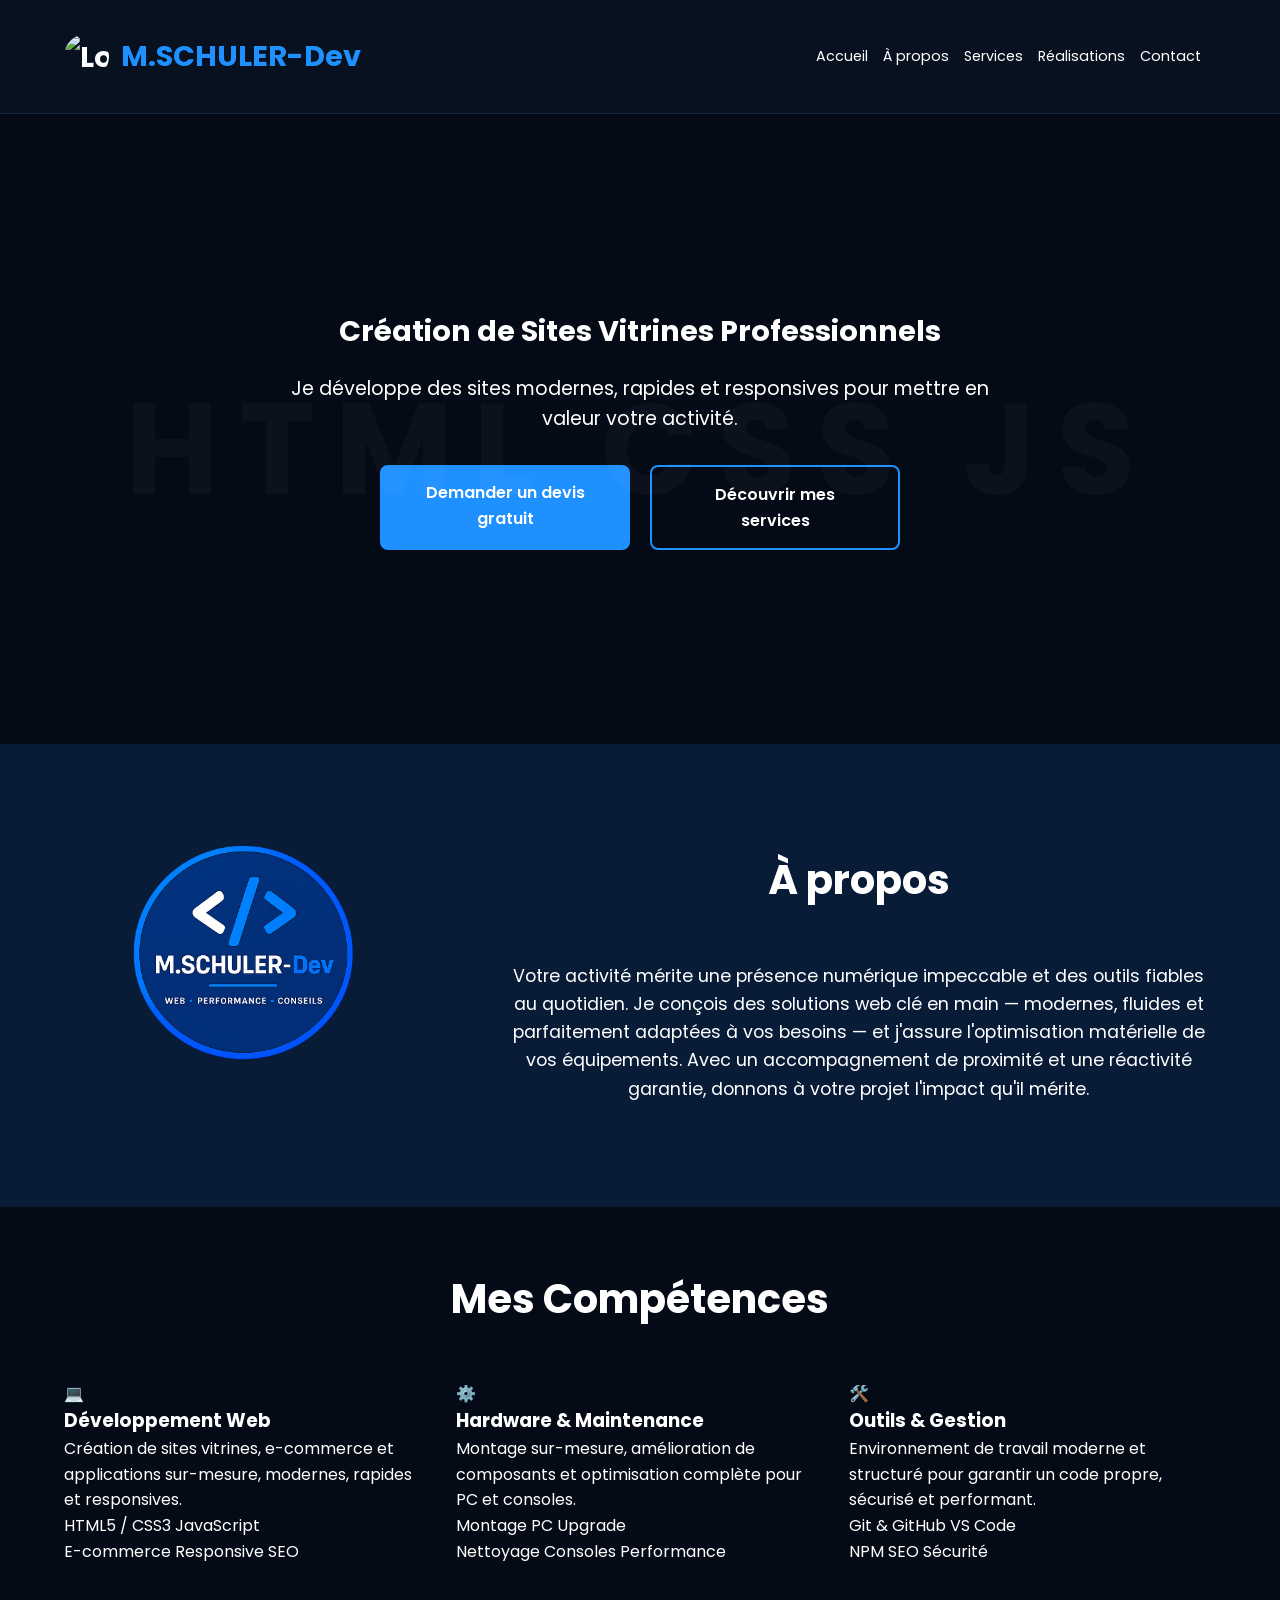
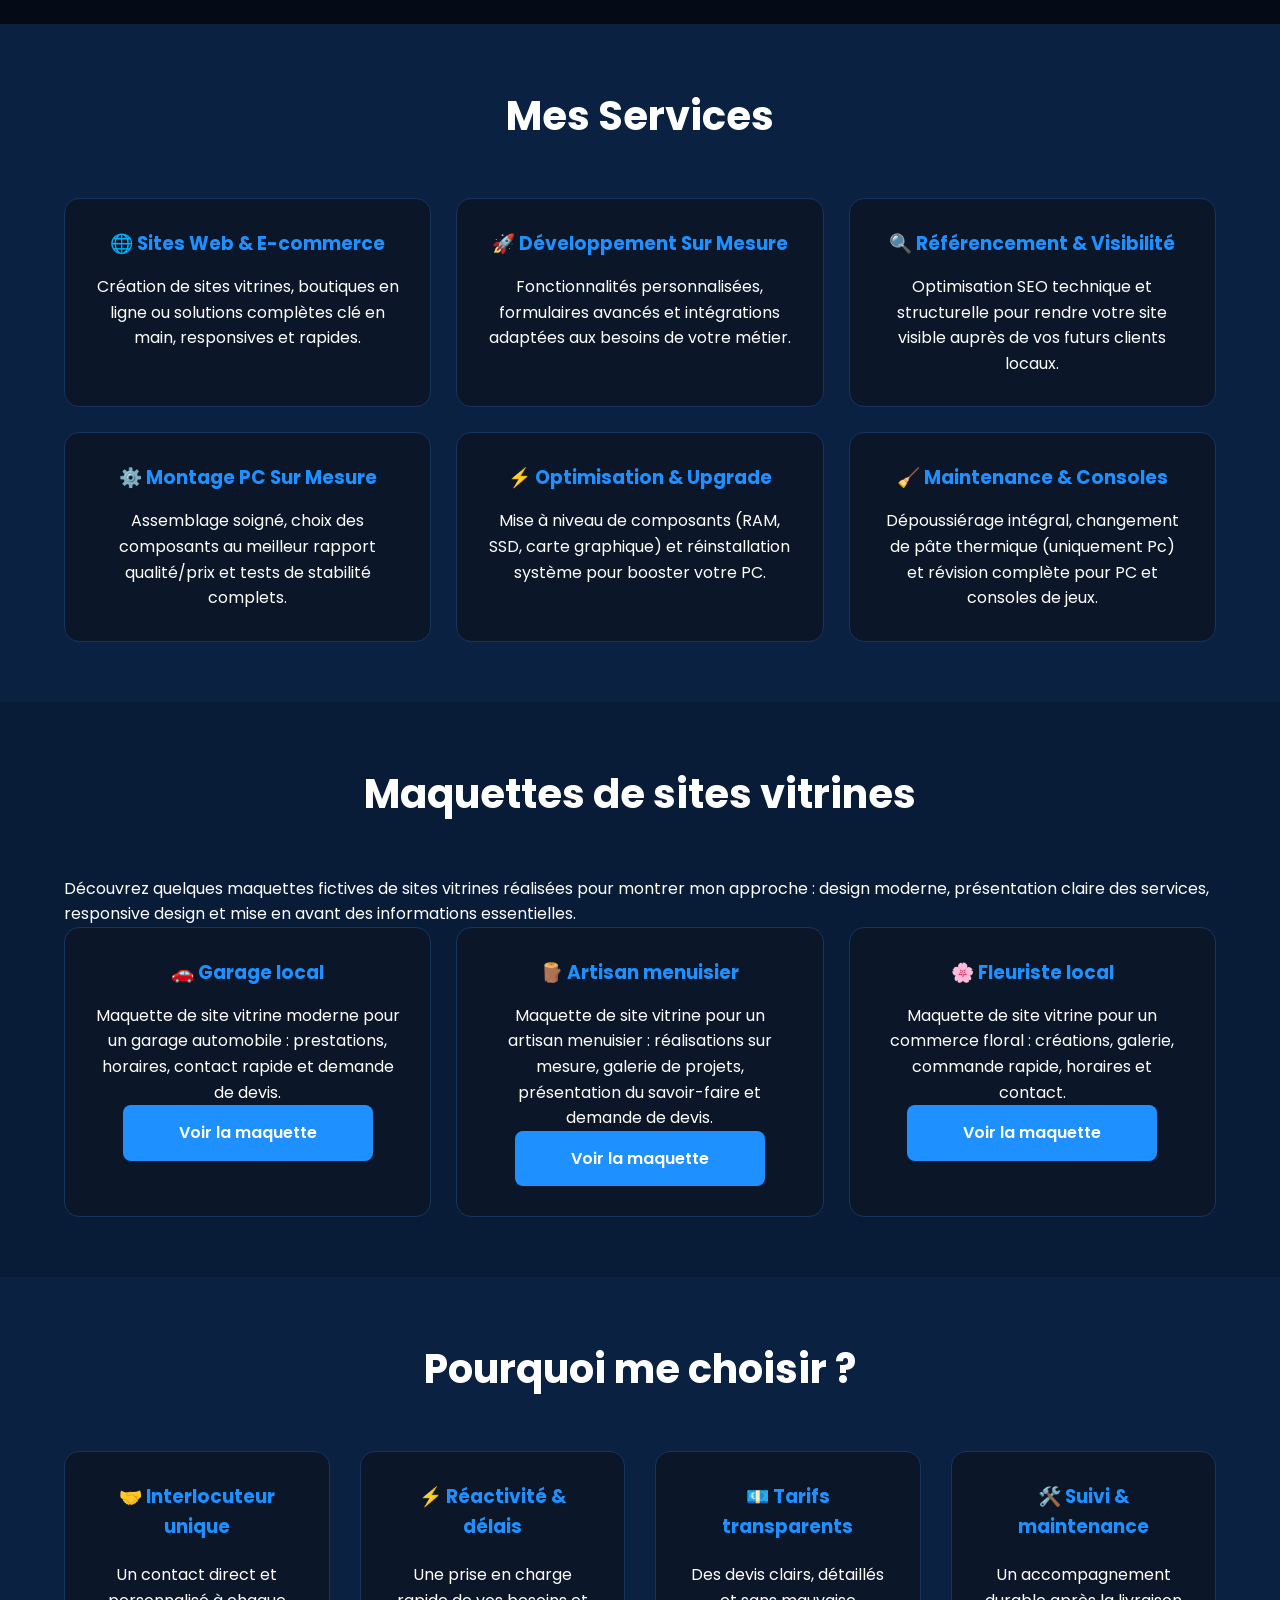
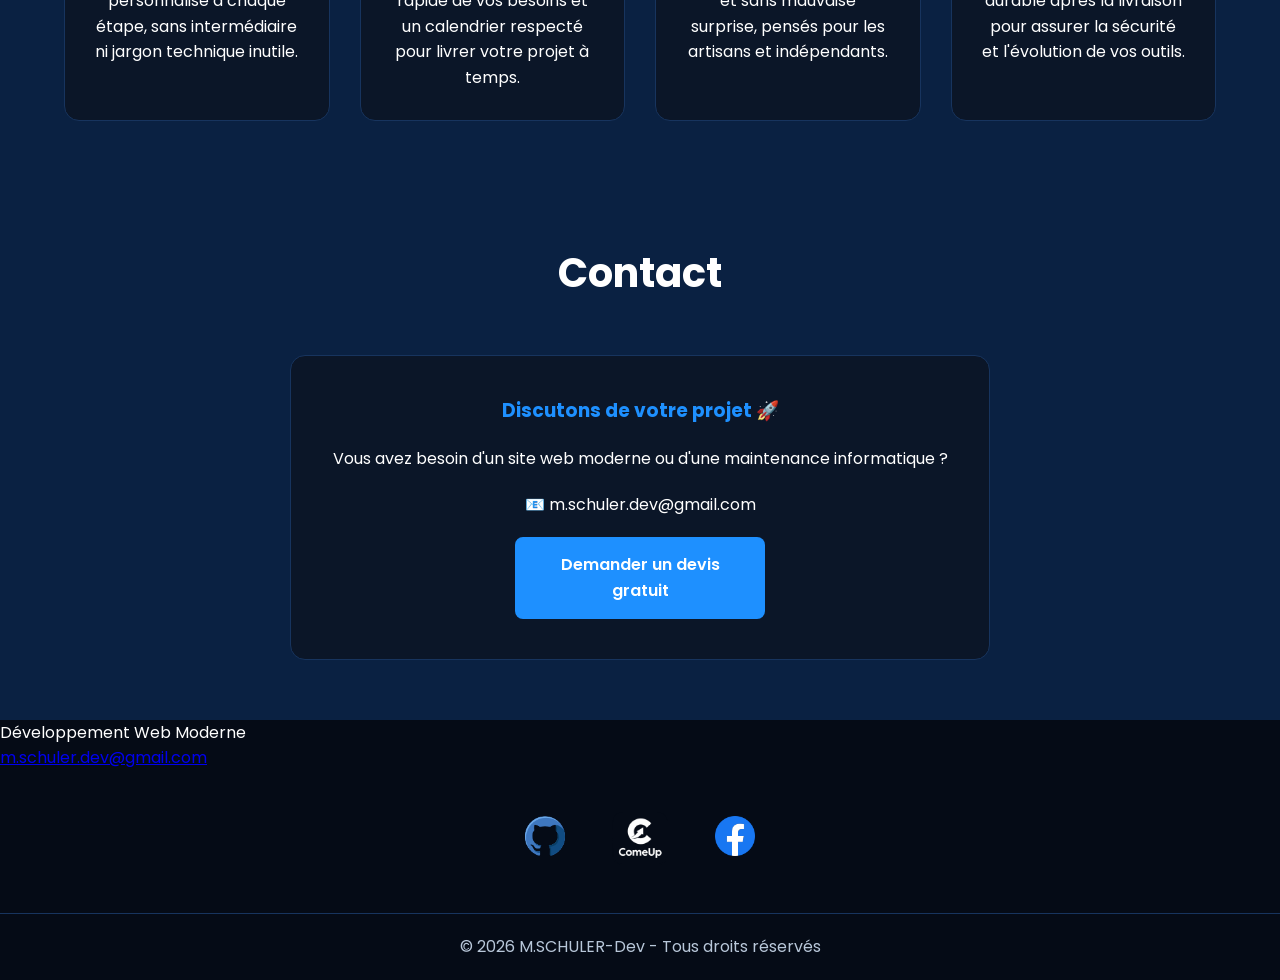
==== index.html @ 853a9ce3 "Update index.html" ====
<!DOCTYPE html>
<html lang="fr">
<head>
    <meta charset="UTF-8">
    <meta name="viewport" content="width=device-width, initial-scale=1.0">
    <title>M.SCHULER-Dev | Développement Web</title>
    <!-- Google tag (gtag.js) -->
<script async src="https://www.googletagmanager.com/gtag/js?id=G-PD7ECLPW9R"></script>
<script>
  window.dataLayer = window.dataLayer || [];
  function gtag(){dataLayer.push(arguments);}
  gtag('js', new Date());

  gtag('config', 'G-PD7ECLPW9R');
</script>
<link rel="icon" type="image/png" href="code.png">
    <link rel="stylesheet" href="style.css">

    <link rel="preconnect" href="https://fonts.googleapis.com">
    <link rel="preconnect" href="https://fonts.gstatic.com" crossorigin>
    <link href="https://fonts.googleapis.com/css2?family=Poppins:wght@300;400;500;600;700&display=swap" rel="stylesheet">
</head>
<body>
    <header>
    <div class="container">

        <div class="logo">
    <img src="code.png" alt="Logo M.SCHULER-Dev">
    <span>M.SCHULER-<span class="blue">Dev</span></span>
</div>
        <div class="menu-toggle" id="menu-toggle">
            ☰
        </div>
        <nav id="navbar">
            <ul>
                <li><a href="#accueil">Accueil</a></li>
                <li><a href="#apropos">À propos</a></li>
                <li><a href="#services">Services</a></li>
                <li><a href="#realisations">Réalisations</a></li>
                <li><a href="#contact">Contact</a></li>
            </ul>
        </nav>
    </div>
</header>
    <section id="accueil" class="hero">
        <div class="container">
            <h1>Création de Sites Vitrines Professionnels</h1>
            <p>Je développe des sites modernes, rapides et responsives pour mettre en valeur votre activité.</p>
            <div class="hero-buttons">
    <a href="#contact" class="btn">
        Demander un devis gratuit
    </a>
    <a href="#services" class="btn btn-secondary">
        Découvrir mes services
    </a>
</div>
        </div>
    </section>
    <section id="apropos" class="about">
    <div class="container about-container">
        <div class="about-logo">
            <img src="M.SCHULER-DEV.png" alt="Logo M.SCHULER-Dev">
        </div>
        <div class="about-text">
            <h2>À propos</h2>
            <p>
  Votre activité mérite une présence numérique impeccable et des outils fiables au quotidien. 
  Je conçois des solutions web clé en main — modernes, fluides et parfaitement adaptées à vos besoins — et j'assure l'optimisation matérielle de vos équipements. Avec un accompagnement de proximité et une réactivité garantie, donnons à votre projet l'impact qu'il mérite.
</p>
        </div>
    </div>
</section>
<section id="competences" class="competences">
      <div class="container">
        <h2>Mes Compétences</h2>
        <div class="skills-grid">
          
          <!-- Carte 1 : Web -->
          <div class="skill-card">
            <div class="skill-header">
              <span class="skill-icon">💻</span>
              <h3>Développement Web</h3>
            </div>
            <p>Création de sites vitrines, e-commerce et applications sur-mesure, modernes, rapides et responsives.</p>
            <div class="skill-tags">
              <div class="tag-row">
                <span class="tag">HTML5 / CSS3</span>
                <span class="tag">JavaScript</span>
              </div>
              <div class="tag-row">
                <span class="tag">E-commerce</span>
                <span class="tag">Responsive</span>
                <span class="tag">SEO</span>
              </div>
            </div>
          </div>

          <!-- Carte 2 : Hardware -->
          <div class="skill-card">
            <div class="skill-header">
              <span class="skill-icon">⚙️</span>
              <h3>Hardware & Maintenance</h3>
            </div>
            <p>Montage sur-mesure, amélioration de composants et optimisation complète pour PC et consoles.</p>
            <div class="skill-tags">
              <div class="tag-row">
                <span class="tag">Montage PC</span>
                <span class="tag">Upgrade</span>
              </div>
              <div class="tag-row">
                <span class="tag">Nettoyage</span>
                <span class="tag">Consoles</span>
                <span class="tag">Performance</span>
              </div>
            </div>
          </div>

          <!-- Carte 3 : Outils -->
          <div class="skill-card">
            <div class="skill-header">
              <span class="skill-icon">🛠️</span>
              <h3>Outils & Gestion</h3>
            </div>
            <p>Environnement de travail moderne et structuré pour garantir un code propre, sécurisé et performant.</p>
            <div class="skill-tags">
              <div class="tag-row">
                <span class="tag">Git & GitHub</span>
                <span class="tag">VS Code</span>
              </div>
              <div class="tag-row">
                <span class="tag">NPM</span>
                <span class="tag">SEO</span>
                <span class="tag">Sécurité</span>
              </div>
            </div>
          </div>

        </div>
      </div>
    </section>
    </section>
    <section id="services" class="services">
  <div class="container">
    <h2>Mes Services</h2>
    <div class="services-grid">
      
      <!-- 1. Web -->
      <div class="card">
        <h3>🌐 Sites Web & E-commerce</h3>
        <p>Création de sites vitrines, boutiques en ligne ou solutions complètes clé en main, responsives et rapides.</p>
      </div>

      <!-- 2. Sur-mesure -->
      <div class="card">
        <h3>🚀 Développement Sur Mesure</h3>
        <p>Fonctionnalités personnalisées, formulaires avancés et intégrations adaptées aux besoins de votre métier.</p>
      </div>

      <!-- 3. SEO -->
      <div class="card">
        <h3>🔍 Référencement & Visibilité</h3>
        <p>Optimisation SEO technique et structurelle pour rendre votre site visible auprès de vos futurs clients locaux.</p>
      </div>

      <!-- 4. Montage PC -->
      <div class="card">
        <h3>⚙️ Montage PC Sur Mesure</h3>
        <p>Assemblage soigné, choix des composants au meilleur rapport qualité/prix et tests de stabilité complets.</p>
      </div>

      <!-- 5. Upgrade -->
      <div class="card">
        <h3>⚡ Optimisation & Upgrade</h3>
        <p>Mise à niveau de composants (RAM, SSD, carte graphique) et réinstallation système pour booster votre PC.</p>
      </div>

      <!-- 6. Entretien Consoles/PC -->
      <div class="card">
        <h3>🧹 Maintenance & Consoles</h3>
        <p>Dépoussiérage intégral, changement de pâte thermique (uniquement Pc) et révision complète pour PC et consoles de jeux.</p>
      </div>

    </div>
  </div>
</section>
   <section id="realisations" class="portfolio">
      <div class="container">
        <h2>Maquettes de sites vitrines</h2>
        <p>
          Découvrez quelques maquettes fictives de sites vitrines réalisées pour montrer mon approche : design moderne, présentation claire des services, responsive design et mise en avant des informations essentielles.
        </p>

        <div class="services-grid">
          <!-- Maquette 1 : Garage -->
          <div class="card">
            <h3>🚗 Garage local</h3>
            <p>Maquette de site vitrine moderne pour un garage automobile : prestations, horaires, contact rapide et demande de devis.</p>
            <a href="maquettes/garage-local/index.html" class="btn" target="_blank">Voir la maquette</a>
          </div>

          <!-- Maquette 2 : Menuisier -->
          <div class="card">
            <h3>🪵 Artisan menuisier</h3>
            <p>Maquette de site vitrine pour un artisan menuisier : réalisations sur mesure, galerie de projets, présentation du savoir-faire et demande de devis.</p>
            <a href="maquettes/menuisier-local/index.html" class="btn" target="_blank">Voir la maquette</a>
          </div>

          <!-- Maquette 3 : Fleuriste -->
          <div class="card">
            <h3>🌸 Fleuriste local</h3>
            <p>Maquette de site vitrine pour un commerce floral : créations, galerie, commande rapide, horaires et contact.</p>
            <a href="maquettes/fleuriste-local/index.html" class="btn" target="_blank">Voir la maquette</a>
          </div>
        </div>
      </div>
    </section>
    <section id="avantages" class="advantages">
      <div class="container">
        <h2>Pourquoi me choisir ?</h2>
        <div class="advantages-grid">
          
          <div class="card">
            <h3>🤝 Interlocuteur unique</h3>
            <p>Un contact direct et personnalisé à chaque étape, sans intermédiaire ni jargon technique inutile.</p>
          </div>

          <div class="card">
            <h3>⚡ Réactivité & délais</h3>
            <p>Une prise en charge rapide de vos besoins et un calendrier respecté pour livrer votre projet à temps.</p>
          </div>

          <div class="card">
            <h3>💶 Tarifs transparents</h3>
            <p>Des devis clairs, détaillés et sans mauvaise surprise, pensés pour les artisans et indépendants.</p>
          </div>

          <div class="card">
            <h3>🛠️ Suivi & maintenance</h3>
            <p>Un accompagnement durable après la livraison pour assurer la sécurité et l'évolution de vos outils.</p>
          </div>

        </div>
      </div>
    </section>
        <!-- SECTION CONTACT -->
    <section id="contact" class="contact">
      <div class="container">
        <h2>Contact</h2>
        <div class="contact-card">
          <h3>Discutons de votre projet 🚀</h3>
          <p>Vous avez besoin d'un site web moderne ou d'une maintenance informatique ?</p>
          <p class="contact-email">📧 m.schuler.dev@gmail.com</p>
          <a href="mailto:m.schuler.dev@gmail.com?subject=Demande%20de%20devis" class="btn">
            Demander un devis gratuit
          </a>
        </div>
      </div>
    </section>
        <p>Développement Web Moderne</p>
        <a href="mailto:m.schuler.dev@gmail.com">
            m.schuler.dev@gmail.com
        </a>
        <div class="social-links">
    <a href="https://github.com/MSCHULER-Dev" target="_blank">
        <img src="github.png" alt="GitHub">
    </a>
    <a href="https://comeup.com/fr/@m-schuler-dev" target="_blank">
    <img src="comeup.png" alt="ComeUp" class="comeup-icon">
</a>
    <a href="https://www.facebook.com/profile.php?id=61583402939374" target="_blank">
    <img src="facebook.png" alt="Facebook">
</a>
</div>
        <div class="footer-bottom">
            © 2026 M.SCHULER-Dev - Tous droits réservés
        </div>
        </div>
</footer>
    <script src="script.js"></script>
    <script data-goatcounter="https://mschuler-dev.goatcounter.com/count"
            async src="//gc.zgo.at/count.js"></script>
</body>
</html>
---- style.css ----
*{
    margin:0;
    padding:0;
    box-sizing:border-box;
}

html{
    scroll-behavior:smooth;
}

body{
    font-family:'Poppins', sans-serif;
    background:#050b16;
    color:#ffffff;
    line-height:1.6;
}

.container{
    width:90%;
    max-width:1200px;
    margin:auto;
}

header{
    position:sticky;
    top:0;
    background:#08111f;
    border-bottom:1px solid #132744;
    z-index:1000;
}

header .container{
    display:flex;
    justify-content:space-between;
    align-items:center;
    padding:20px 0;
}

.logo{
    font-size:1.8rem;
    font-weight:700;
}

.logo span{
    color:#1e90ff;
}

nav ul{
    display:flex;
    list-style:none;
    gap:30px;
}

nav a{
    color:white;
    text-decoration:none;
    transition:0.3s;
}

nav a:hover{
    color:#1e90ff;
}
.hero{
    min-height:70vh;
    display:flex;
    align-items:center;
    justify-content:center;
    text-align:center;

    background:
    linear-gradient(
        rgba(5,11,22,0.85),
        rgba(5,11,22,0.92)
    ),
    url("https://images.unsplash.com/photo-1498050108023-c5249f4df085?q=80&w=2000&auto=format&fit=crop");

    background-size:cover;
    background-position:center;
    background-repeat:no-repeat;
}

.hero h1{
    font-size:4rem;
    margin-bottom:20px;
}

.hero p{
    max-width:700px;
    margin:auto;
    font-size:1.2rem;
    margin-bottom:30px;
}

.btn{
    display:inline-block;
    padding:15px 35px;
    background:#1e90ff;
    color:white;
    text-decoration:none;
    border-radius:8px;
    font-weight:600;
    transition:0.3s;
}

.btn:hover{
    background:#0d6efd;
    transform:translateY(-3px);
}

section{
    padding:60px 0;
}

h2{
    text-align:center;
    margin-bottom:50px;
    font-size:2.5rem;
}

.about p{
    max-width:900px;
    margin:auto;
    text-align:center;
    font-size:1.1rem;
}

.services-grid{
    display:grid;
    grid-template-columns:repeat(3, 1fr);
    gap:25px;
}
@media(max-width:900px){
    .services-grid{
        grid-template-columns:repeat(2, 1fr);
    }
}

@media(max-width:600px){
    .services-grid{
        grid-template-columns:1fr;
    }
}
.card{
    background:#0b1628;
    padding:30px;
    border-radius:15px;
    border:1px solid #17345e;
    transition:0.3s;

    display:flex;
    flex-direction:column;
    align-items:center;
    text-align:center;
}

.card h3{
    margin-bottom:20px;
}

.card:hover{
    transform:translateY(-10px) scale(1.02);
    border-color:#1e90ff;
    box-shadow:
        0 0 15px rgba(30,144,255,0.25),
        0 0 30px rgba(30,144,255,0.15);
}

.card h3{
    margin-bottom:15px;
    color:#1e90ff;
}

.portfolio-grid{
    display:grid;
    grid-template-columns:repeat(auto-fit,minmax(280px,1fr));
    gap:25px;
}

.project{
    background:#0b1628;
    padding:30px;
    border-radius:15px;
    border:1px solid #17345e;
}

.contact{
    text-align:center;
}

.contact p{
    margin-bottom:25px;
}

footer{
    background:#08111f;
    text-align:center;
    padding:25px;
    border-top:1px solid #132744;
}

@media(max-width:768px){

    header .container{
        flex-direction:column;
        gap:15px;
    }

    nav ul{
        flex-wrap:wrap;
        justify-content:center;
        gap:15px;
    }

    .hero h1{
        font-size:2.5rem;
    }

    h2{
        font-size:2rem;
    }
}
body{
    font-family:'Poppins', sans-serif;
    background:#050b16;
    color:#ffffff;
    line-height:1.6;
}
.about{
    background:#081c38;
}

.services{
    background:#0a2142;
}

.portfolio{
    background:#081c38;
}

.contact{
    background:#0a2142;
}
.hero::before{
    content:"HTML  CSS  JS";
    position:absolute;
    inset:0;
    display:flex;
    align-items:center;
    justify-content:center;
    font-size:8rem;
    font-weight:700;
    letter-spacing:20px;
    color:rgba(255,255,255,0.03);
    pointer-events:none;
}
.portfolio-status{
    display:grid;
    grid-template-columns:repeat(3,1fr);
    gap:25px;
    margin-top:40px;
}

.status-card{
    background:#0b1628;
    padding:30px;
    border-radius:15px;
    border:1px solid #17345e;
    transition:0.3s;
}

.status-card:hover{
    transform:translateY(-8px);
    border-color:#1e90ff;
    box-shadow:0 0 25px rgba(30,144,255,0.35);
}

.status-card h3{
    color:#1e90ff;
    margin-bottom:15px;
}
.contact-card{
    max-width:700px;
    margin:auto;
    padding:40px;
    background:#0b1628;
    border:1px solid #17345e;
    border-radius:15px;
}

.contact-card h3{
    margin-bottom:20px;
    color:#1e90ff;
}

.contact-card p{
    margin-bottom:20px;
}
.contact-card{
    max-width:700px;
    margin:auto;
    padding:40px;
    background:#0b1628;
    border:1px solid #17345e;
    border-radius:15px;
    transition:all 0.3s ease;
}

.contact-card:hover{
    transform:translateY(-8px);
    border-color:#1e90ff;
    box-shadow:0 0 25px rgba(30,144,255,0.35);
}
.advantages{
    background:#0a2142;
}

.advantages-grid{
    display:grid;
    grid-template-columns:repeat(4,1fr);
    gap:25px;
}

@media(max-width:900px){
    .advantages-grid{
        grid-template-columns:repeat(2,1fr);
    }
}

@media(max-width:600px){
    .advantages-grid{
        grid-template-columns:1fr;
    }
}
.html{
    width:95%;
}

.css{
    width:90%;
}

.js{
    width:60%;
}
.skills-grid{
    display:grid;
    grid-template-columns:repeat(3,1fr);
    gap:25px;
}
.about-container{
    display:flex;
    align-items:center;
    gap:50px;
}

.about-logo{
    flex:1;
    text-align:center;
}

.about-logo img{
    width:250px;
    max-width:100%;
}

.about-text{
    flex:2;
}
.advantages-grid{
    display:grid;
    grid-template-columns:repeat(4, 1fr);
    gap:30px;
}

.advantages-grid .card{
    display:flex;
    flex-direction:column;
    justify-content:flex-start;
    align-items:center;
    text-align:center;
    min-height:260px;
}

.advantages-grid .card h3{
    margin-bottom:20px;
}
.skill-bar{
    width:100%;
    height:12px;
    background:#0b1628;
    border-radius:50px;
    margin-top:20px;
    overflow:hidden;
}

.skill-fill{
    height:100%;
    background:#1e90ff;
    border-radius:50px;
    text-align:right;
    padding-right:10px;
    font-size:12px;
    line-height:12px;
    color:white;
}

.html{width:95%;}
.css{width:90%;}
.js{width:60%;}
.responsive{width:90%;}
.git{width:70%;}
.github{width:75%;}
.hero-buttons{
    display:flex;
    justify-content:center;
    gap:20px;
    margin-top:30px;
    flex-wrap:wrap;
}

.btn-secondary{
    background:transparent;
    border:2px solid #1e90ff;
}

.btn-secondary:hover{
    background:#1e90ff;
}
.footer-content{
    display:grid;
    grid-template-columns:repeat(auto-fit,minmax(250px,1fr));
    gap:40px;
    padding:50px 0;
}

.footer-brand h3{
    color:#1e90ff;
    margin-bottom:10px;
}

.footer-links{
    display:flex;
    flex-direction:column;
    gap:10px;
}

.footer-links a{
    color:white;
    text-decoration:none;
    transition:0.3s;
}

.footer-links a:hover{
    color:#1e90ff;
}

.footer-contact p{
    margin-top:10px;
}

.footer-bottom{
    border-top:1px solid #17345e;
    padding:20px;
    text-align:center;
    color:#b8c7d9;
}
footer{
    background:#08111f;
    text-align:center;
    padding:50px 20px;
}

footer h3{
    color:#1e90ff;
    margin-bottom:10px;
}

footer p{
    margin-bottom:15px;
}

footer a{
    color:white;
    text-decoration:none;
}

footer a:hover{
    color:#1e90ff;
}

.footer-bottom{
    margin-top:25px;
    padding-top:20px;
    border-top:1px solid #17345e;
    color:#b8c7d9;
}
@media (max-width: 768px) {

    .hero h1{
        font-size:2.2rem;
    }

    .hero p{
        font-size:1rem;
    }

    .about-container{
        flex-direction:column;
        text-align:center;
    }

    .services-grid,
    .skills-grid,
    .advantages-grid{
        grid-template-columns:1fr;
    }

    .footer-container{
        flex-direction:column;
        text-align:center;
        gap:30px;
    }

    nav ul{
        flex-wrap:wrap;
        justify-content:center;
        gap:10px;
    }

    .btn-container{
        flex-direction:column;
        align-items:center;
    }
}
nav ul{
    gap:8px;
}
.hero h1{
    font-size: 1.8rem;
}
.btn{
    width:100%;
    max-width:250px;
}
nav ul{
    gap:15px;
    font-size:0.9rem;
}
header .container{
    flex-direction:column;
}
.about-logo img{
    width:120px;
    margin-bottom:15px;
}
@media(max-width:768px){

    .portfolio-status{
        grid-template-columns:1fr;
    }

}
.menu-toggle{
    display:none;
    font-size:2rem;
    color:white;
    cursor:pointer;
}

@media(max-width:768px){

    .menu-toggle{
        display:block;
    }

    nav{
        display:none;
        width:100%;
    }

    nav.active{
        display:block;
    }

    nav ul{
        flex-direction:column;
        align-items:center;
        padding-top:20px;
    }

}
.menu-toggle{
    display:none;
    font-size:2rem;
    color:white;
    cursor:pointer;
}

@media(max-width:768px){

    .menu-toggle{
        display:block;
    }

    nav{
        display:none;
        width:100%;
    }

    nav.active{
        display:block;
    }

    nav ul{
        flex-direction:column;
        align-items:center;
        padding-top:20px;
    }
}
header .container{
    flex-direction:row;
    justify-content:space-between;
    align-items:center;
}
@media(max-width:768px){

    nav.active{
        display:block;
        margin-top:15px;
    }

    nav ul{
        background:#08111f;
        border:1px solid #17345e;
        border-radius:10px;
        padding:15px;
    }

}
.hidden{
    opacity:0;
    transform:translateY(50px);
    transition:all 0.8s ease;
}

.show{
    opacity:1;
    transform:translateY(0);
}
.about-container{
    display:flex;
    align-items:center;
    justify-content:center;
    gap:80px;
}
.about-logo img{
    width:320px;
    max-width:100%;
    transition:0.3s;
}
.logo{
    white-space:nowrap;
}
nav ul{
    padding:15px;
}

nav ul li{
    margin:10px 0;
}
.portfolio-status{
    display:grid;
    grid-template-columns:repeat(auto-fit,minmax(250px,1fr));
    gap:25px;
    margin-top:40px;
}
nav ul{
    transition:all 0.3s ease;
}
.menu-toggle{
    transition:0.3s;
}

.menu-toggle:hover{
    color:#1e90ff;
    transform:scale(1.1);
}
.status-card:hover{
    transform:translateY(-8px) scale(1.03);
}
.logo{
    display:flex;
    align-items:center;
    gap:12px;
    font-size:1.8rem;
    font-weight:700;
}

.logo img{
    width:45px;
    height:45px;
    border-radius:50%;
}

.logo .blue{
    color:#1e90ff;
}
@media (max-width:768px){

    .logo{
        font-size:1.5rem;
    }

    .logo img{
        width:38px;
        height:38px;
    }

}
.social-links{
    display:flex;
    justify-content:center;
    gap:20px;
    margin-top:20px;
}

.social-links img{
    width:40px;
    height:40px;
    transition:0.3s;
}

.social-links img:hover{
    transform:scale(1.15);
}
.social-links img{
    width:40px;
    height:40px;
    transition:all 0.3s ease;
}

.social-links img:hover{
    transform:scale(1.15);
    animation:pulseGlow 1s infinite;
}

@keyframes pulseGlow{
    0%{
        filter:drop-shadow(0 0 5px #1e90ff);
    }
    50%{
        filter:
            drop-shadow(0 0 10px #1e90ff)
            drop-shadow(0 0 25px #1e90ff);
    }
    100%{
        filter:drop-shadow(0 0 5px #1e90ff);
    }
}
.comeup-icon{
    width:120px !important;
    height:auto;
}
.comeup-icon{
    width:90px !important;
    height:90px !important;
}
.social-links{
    display:flex;
    justify-content:center;
    align-items:center;
    gap:30px;
}
.comeup-icon{
    width:75px;
    height:75px;
    transform:translateY(5px);
}
.legal-info {
    margin-top: 25px;
    font-size: 0.9rem;
    color: #cbd5e1;
    line-height: 1.6;
}

.legal-info p {
    margin: 4px 0;
}
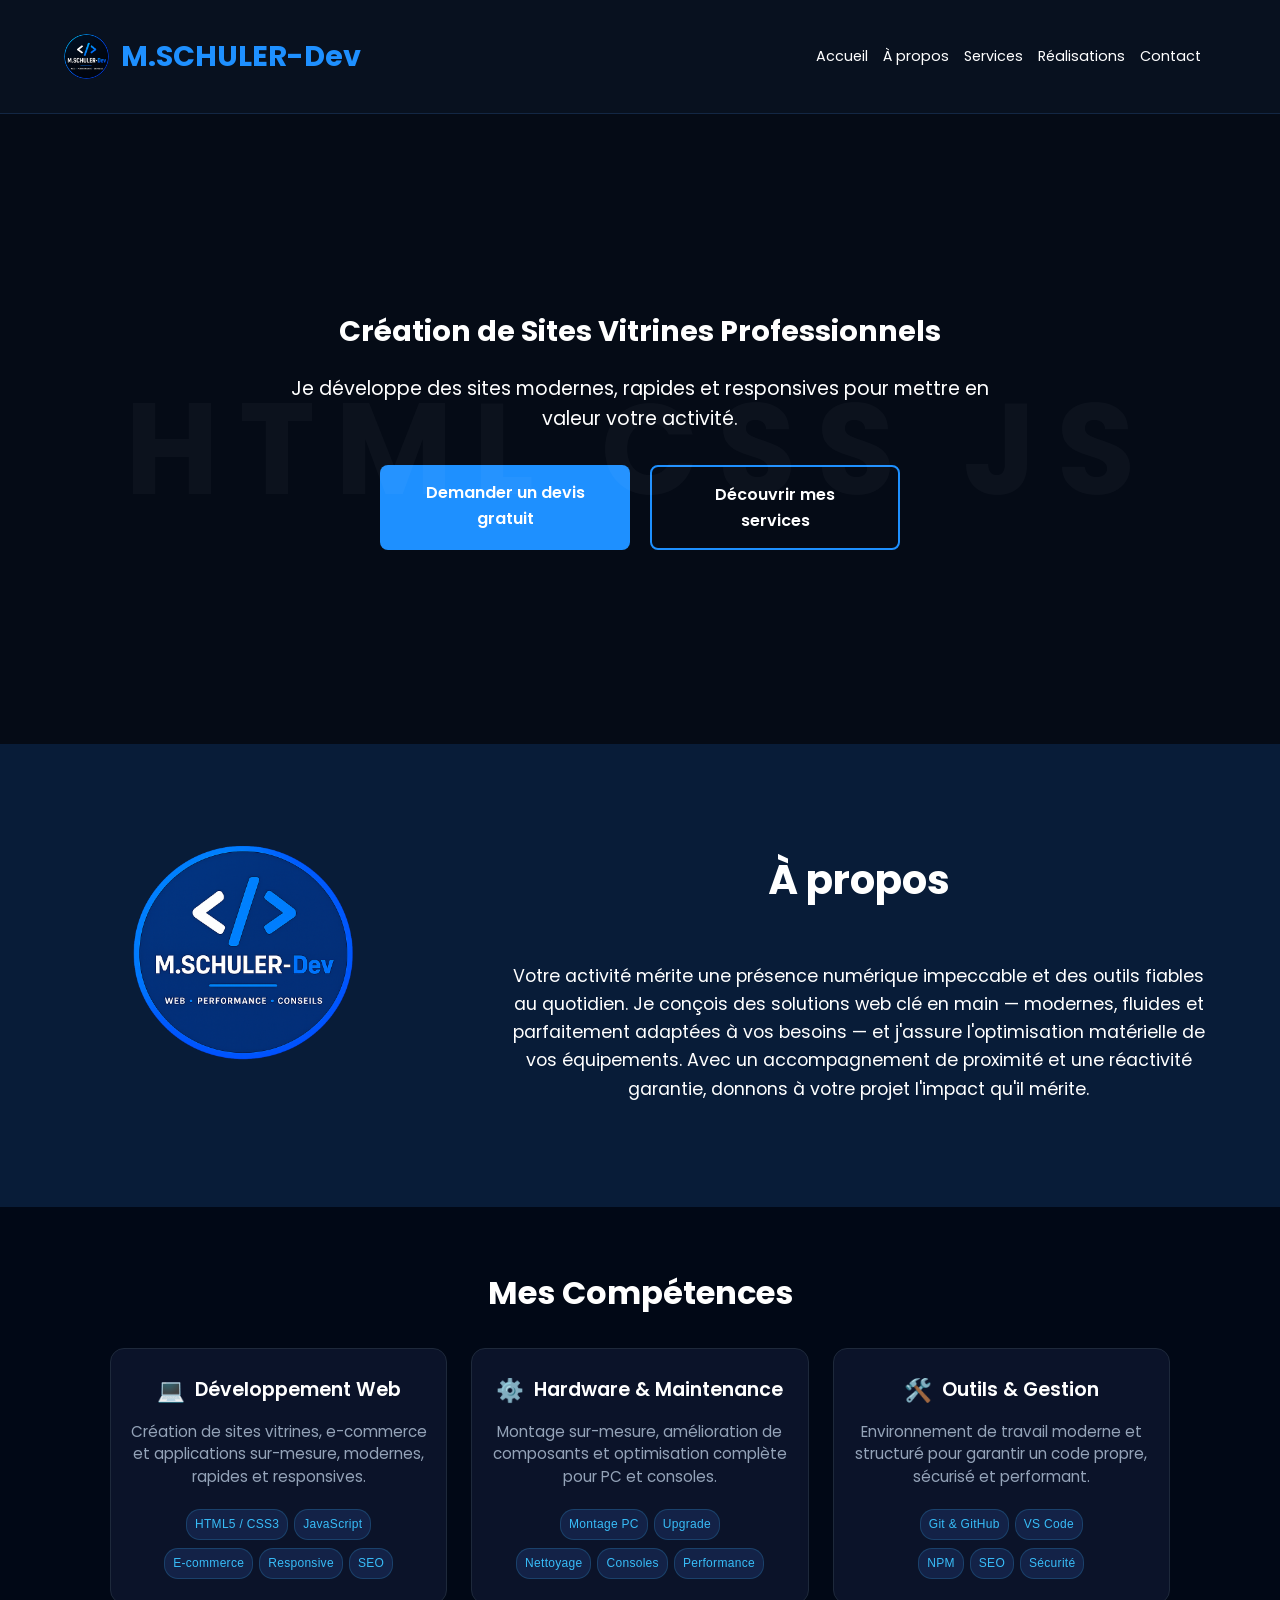
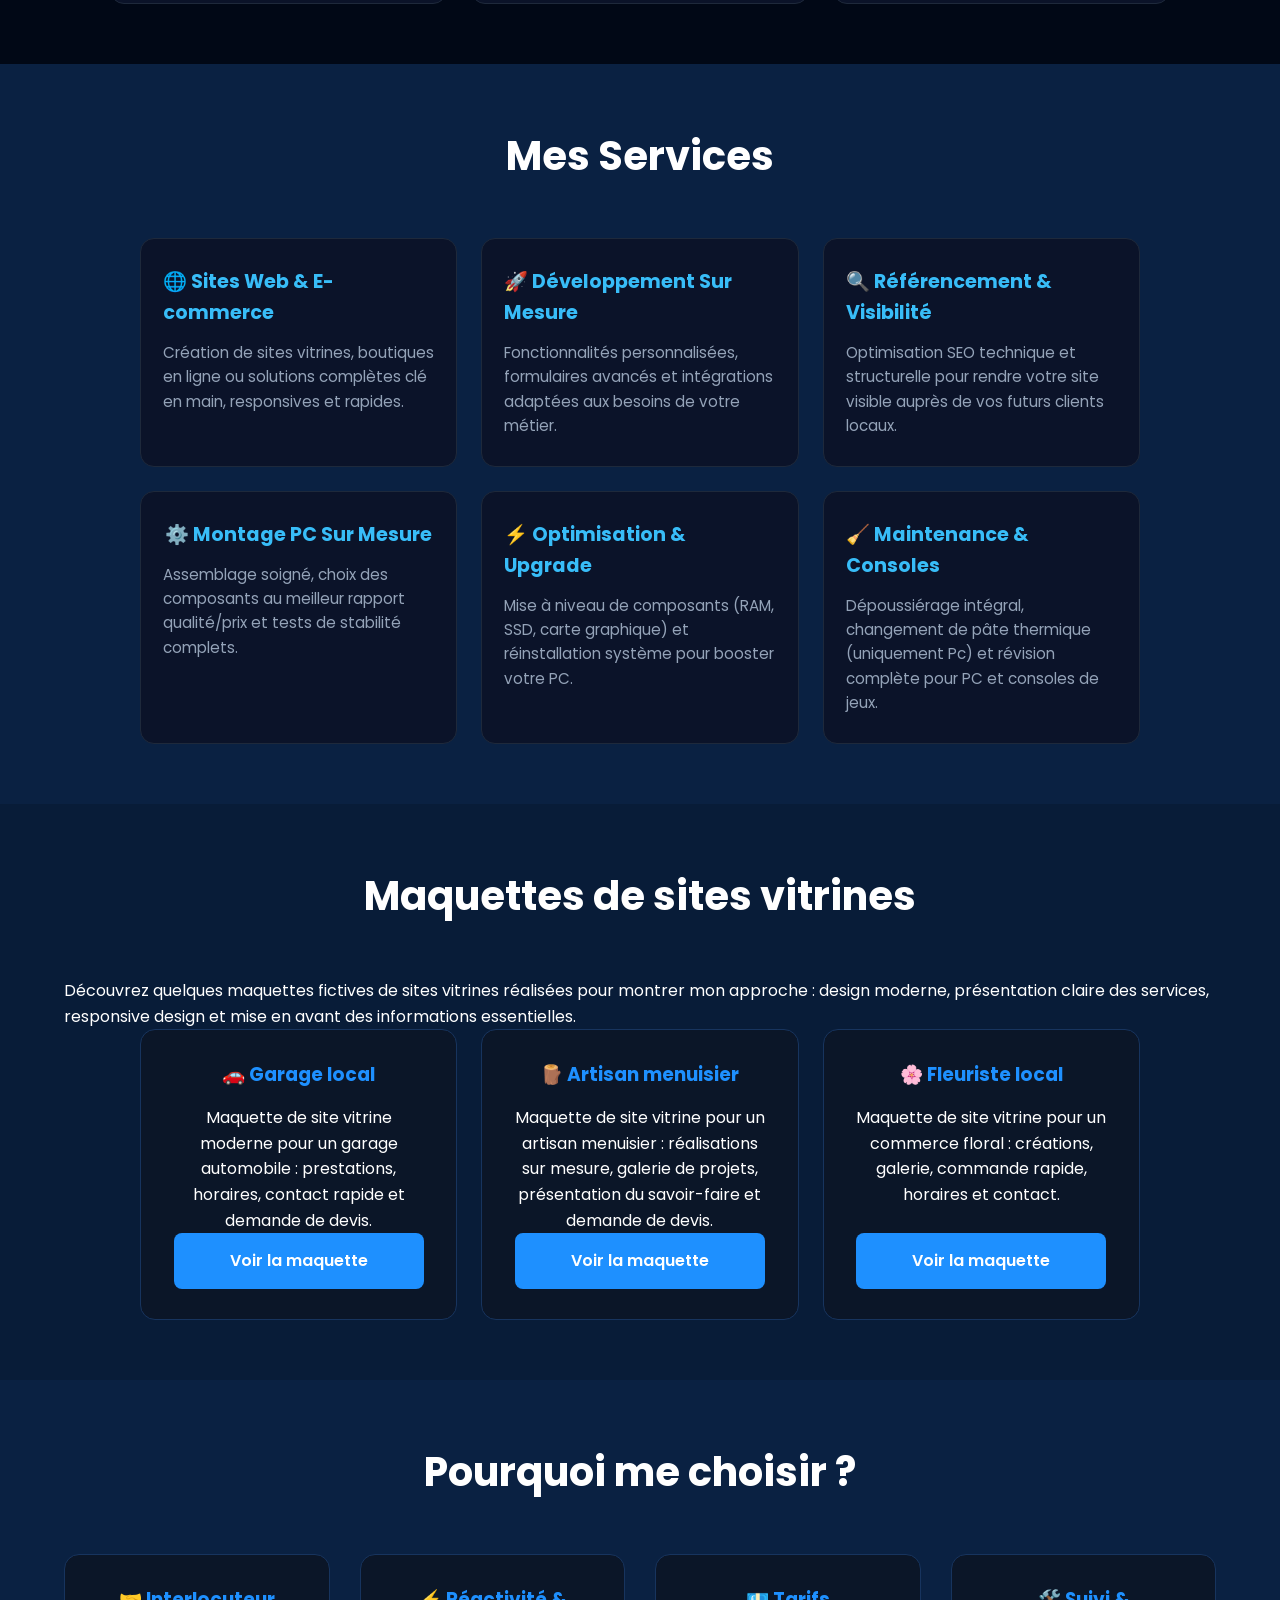
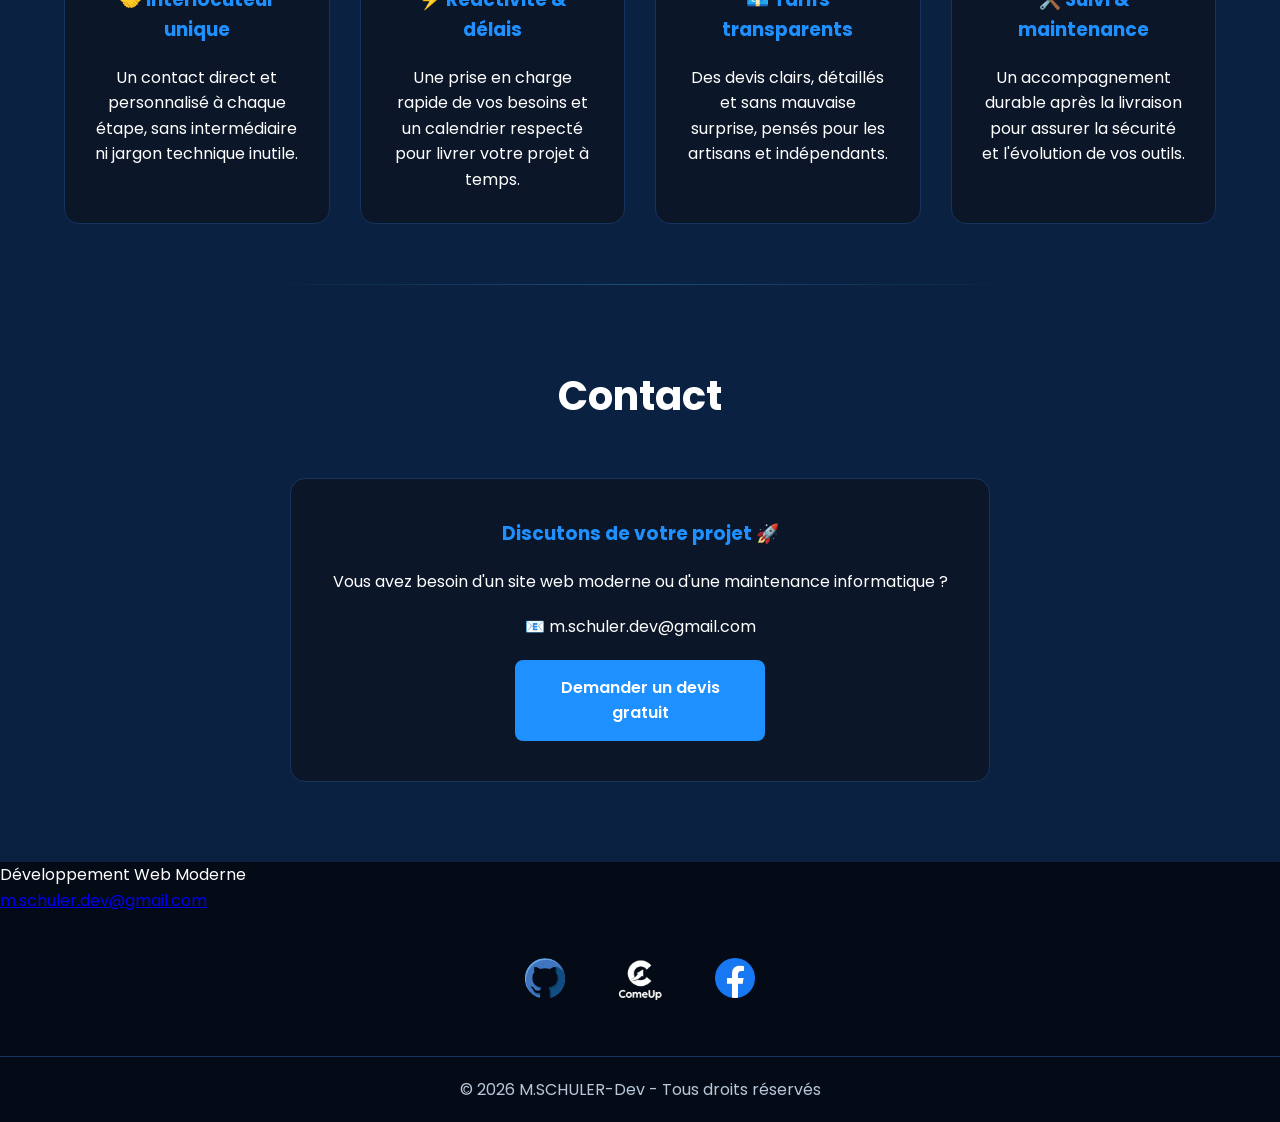
==== commit 6121cd49: "Update index.html" ====
--- a/index.html
+++ b/index.html
@@ -25,7 +25,7 @@
     <div class="container">
 
         <div class="logo">
-    <img src="code.png" alt="Logo M.SCHULER-Dev">
+    <img src="logomschulerdev.png" alt="Logo M.SCHULER-Dev" class="logo-img">
     <span>M.SCHULER-<span class="blue">Dev</span></span>
 </div>
         <div class="menu-toggle" id="menu-toggle">
--- a/style.css
+++ b/style.css
@@ -776,13 +776,399 @@
     height:75px;
     transform:translateY(5px);
 }
-.legal-info {
-    margin-top: 25px;
-    font-size: 0.9rem;
-    color: #cbd5e1;
-    line-height: 1.6;
-}
-
-.legal-info p {
-    margin: 4px 0;
-}
+.status-card .btn {
+  display: inline-block;
+  margin-top: 18px;
+  padding: 12px 22px;
+  background: #2196f3;
+  color: #ffffff;
+  border-radius: 6px;
+  text-decoration: none;
+  font-weight: 700;
+  transition: 0.3s;
+}
+
+.status-card .btn:hover {
+  background: #0b7dda;
+  transform: translateY(-3px);
+}
+/* --- NOUVELLE SECTION COMPÉTENCES --- */
+.competences {
+  padding: 80px 0;
+  background-color: #010816; /* Assure un fond sombre continu */
+  text-align: center;
+}
+
+.competences h2 {
+  font-size: 2.2rem;
+  margin-bottom: 40px;
+  color: #ffffff;
+  font-weight: 700;
+}
+
+/* La grille qui contient les 3 cartes */
+.skills-grid {
+  display: grid;
+  /* Crée des colonnes automatiques de minimum 300px, centrées */
+  grid-template-columns: repeat(auto-fit, minmax(300px, 1fr));
+  gap: 25px;
+  max-width: 1000px; /* Aligne la largeur sur le reste du site */
+  margin: 0 auto; /* Centre la grille dans la section */
+  padding: 0 20px; /* Marge de sécurité pour le mobile */
+}
+
+/* Style commun pour chaque carte */
+.skill-card {
+  background: #0b1329; /* Fond bleu très foncé */
+  border: 1px solid #1e293b; /* Bordure discrète */
+  border-radius: 14px;
+  padding: 30px 25px;
+  text-align: left; /* Texte aligné à gauche dans la carte */
+  
+  /* Flexbox pour bien espacer le contenu verticalement */
+  display: flex;
+  flex-direction: column;
+  justify-content: flex-start;
+  
+  /* Animation au survol */
+  transition: transform 0.3s ease, border-color 0.3s ease, box-shadow 0.3s ease;
+}
+
+/* Effet au survol de la carte (hover) */
+.skill-card:hover {
+  transform: translateY(-6px); /* Soulève la carte */
+  border-color: #0070f3; /* Bordure bleue au survol */
+  box-shadow: 0 10px 25px rgba(0, 112, 243, 0.2); /* Lueur bleue */
+}
+
+/* En-tête de la carte (Icône + Titre) */
+.skill-header {
+  display: flex;
+  align-items: center;
+  gap: 15px;
+  margin-bottom: 15px;
+}
+
+.skill-icon {
+  font-size: 2rem; /* Taille de l'émoji */
+}
+
+.skill-card h3 {
+  color: #ffffff;
+  font-size: 1.3rem;
+  margin: 0;
+  font-weight: 600;
+}
+
+/* Paragraphe de description */
+.skill-card p {
+  color: #94a3b8; /* Texte gris clair */
+  font-size: 0.95rem;
+  line-height: 1.6;
+  margin: 0 0 20px 0; /* Marge uniquement en bas */
+  flex-grow: 1; /* Pousse les tags vers le bas si le texte est court */
+}
+
+/* Conteneur des petits badges (tags) */
+.skill-tags {
+  display: flex;
+  flex-wrap: wrap; /* Permet le retour à la ligne des tags */
+  gap: 8px;
+  margin-top: auto; /* Force l'alignement en bas de carte */
+}
+
+/* Style de chaque badge (tag) */
+.skill-tags .tag {
+  background: #132247; /* Fond bleu légèrement plus clair que la carte */
+  color: #38bdf8; /* Texte bleu cyan */
+  border: 1px solid rgba(56, 189, 248, 0.2);
+  padding: 6px 12px;
+  font-size: 0.82rem;
+  font-weight: 500;
+  border-radius: 20px;
+  letter-spacing: 0.3px;
+  white-space: nowrap; /* Empêche un tag de se couper en deux */
+}
+/* --- SECTION COMPÉTENCES (HARMONISÉE MOBILE) --- */
+.competences {
+  padding: 60px 0;
+  text-align: center;
+}
+
+.competences h2 {
+  font-size: 2rem;
+  margin-bottom: 30px;
+  color: #ffffff;
+  font-weight: 700;
+}
+
+.skills-grid {
+  display: grid;
+  grid-template-columns: repeat(auto-fit, minmax(280px, 1fr));
+  gap: 20px;
+  width: 100%;
+}
+
+.skill-card {
+  background: #0b1329;
+  border: 1px solid #1e293b;
+  border-radius: 16px;
+  padding: 24px 20px;
+  display: flex;
+  flex-direction: column;
+  align-items: center;
+  text-align: center;
+  box-sizing: border-box;
+  transition: transform 0.25s ease, border-color 0.25s ease, box-shadow 0.25s ease;
+}
+
+.skill-card:hover {
+  transform: translateY(-4px);
+  border-color: #0070f3;
+  box-shadow: 0 8px 20px rgba(0, 112, 243, 0.18);
+}
+
+.skill-header {
+  display: flex;
+  align-items: center;
+  justify-content: center;
+  gap: 10px;
+  margin-bottom: 12px;
+}
+
+.skill-icon {
+  font-size: 1.4rem;
+}
+
+.skill-card h3 {
+  color: #ffffff;
+  font-size: 1.15rem;
+  margin: 0;
+  font-weight: 600;
+}
+
+.skill-card p {
+  color: #94a3b8;
+  font-size: 0.9rem;
+  line-height: 1.5;
+  margin: 0 0 16px 0;
+}
+
+.skill-tags {
+  display: flex;
+  flex-wrap: wrap;
+  justify-content: center;
+  gap: 6px;
+  margin-top: auto;
+}
+
+.skill-tags .tag {
+  background: #132247;
+  color: #38bdf8;
+  border: 1px solid rgba(56, 189, 248, 0.2);
+  padding: 5px 10px;
+  font-size: 0.78rem;
+  font-weight: 500;
+  border-radius: 16px;
+  white-space: nowrap;
+}
+
+/* Ajustement spécifique petits écrans */
+@media (max-width: 768px) {
+  .skills-grid {
+    grid-template-columns: 1fr;
+    padding: 0;
+  }
+}
+.skill-tags {
+  display: flex;
+  flex-direction: column;
+  align-items: center;
+  gap: 8px;
+  margin-top: auto;
+  width: 100%;
+}
+
+.tag-row {
+  display: flex;
+  justify-content: center;
+  gap: 6px;
+  width: 100%;
+}
+
+.skill-tags .tag {
+  background: #132247;
+  color: #38bdf8;
+  border: 1px solid rgba(56, 189, 248, 0.2);
+  padding: 5px 8px;
+  font-size: 0.75rem;
+  font-weight: 500;
+  border-radius: 16px;
+  white-space: nowrap;
+}
+/* Rend la carte flexible verticalement */
+.portfolio .card {
+  display: flex;
+  flex-direction: column;
+}
+
+/* Pousse le bouton automatiquement tout en bas */
+.portfolio .card .btn {
+  margin-top: auto;
+}
+.services-grid {
+  display: grid;
+  grid-template-columns: repeat(auto-fit, minmax(280px, 1fr));
+  gap: 24px;
+  max-width: 1000px;
+  margin: 0 auto;
+}
+
+.services .card {
+  background: #0b1329;
+  border: 1px solid #1e293b;
+  border-radius: 14px;
+  padding: 28px 22px;
+  text-align: left;
+  transition: transform 0.25s ease, border-color 0.25s ease;
+}
+
+.services .card:hover {
+  transform: translateY(-4px);
+  border-color: #0070f3;
+}
+
+.services .card h3 {
+  color: #38bdf8;
+  font-size: 1.2rem;
+  margin-bottom: 12px;
+}
+
+.services .card p {
+  color: #94a3b8;
+  font-size: 0.95rem;
+  line-height: 1.6;
+  margin: 0;
+}
+.contact {
+  padding: 80px 0;
+  position: relative;
+}
+
+.contact::before {
+  content: "";
+  position: absolute;
+  top: 0;
+  left: 50%;
+  transform: translateX(-50%);
+  width: 60%;
+  max-width: 800px;
+  height: 1px;
+  background: linear-gradient(90deg, transparent, rgba(56, 189, 248, 0.3), transparent);
+}
+/* Cartes compétences */
+.skill-card {
+  padding: 20px 12px;
+  box-sizing: border-box;
+  width: 100%;
+}
+
+/* Conteneur global des badges */
+.skill-tags {
+  display: flex;
+  flex-direction: column;
+  align-items: center;
+  gap: 8px;
+  margin-top: auto;
+  width: 100%;
+}
+
+/* Lignes de badges */
+.tag-row {
+  display: flex;
+  justify-content: center;
+  align-items: center;
+  flex-wrap: wrap; /* Autorise le retour à la ligne automatique si l'écran est minuscule */
+  gap: 5px;
+  width: 100%;
+}
+
+/* Style individuel d'un badge */
+.skill-tags .tag {
+  background: #132247;
+  color: #38bdf8;
+  border: 1px solid rgba(56, 189, 248, 0.2);
+  padding: 4px 6px;
+  font-size: 0.7rem;
+  font-weight: 500;
+  border-radius: 12px;
+  white-space: nowrap;
+}
+/* Grille et cartes des compétences */
+.skills-grid {
+  display: grid;
+  grid-template-columns: repeat(auto-fit, minmax(280px, 1fr));
+  gap: 24px;
+  max-width: 1100px;
+  margin: 0 auto;
+}
+
+.skill-card {
+  background: #0b1329;
+  border: 1px solid #1e293b;
+  border-radius: 14px;
+  padding: 24px 18px;
+  display: flex;
+  flex-direction: column;
+  text-align: center;
+  box-sizing: border-box;
+}
+
+.skill-header {
+  display: flex;
+  align-items: center;
+  justify-content: center;
+  gap: 10px;
+  margin-bottom: 12px;
+}
+
+.skill-header h3 {
+  margin: 0;
+  font-size: 1.2rem;
+  color: #fff;
+}
+
+.skill-card p {
+  color: #94a3b8;
+  font-size: 0.95rem;
+  line-height: 1.5;
+  margin-bottom: 20px;
+}
+
+.skill-tags {
+  display: flex;
+  flex-direction: column;
+  align-items: center;
+  gap: 8px;
+  margin-top: auto;
+  width: 100%;
+}
+
+.tag-row {
+  display: flex;
+  justify-content: center;
+  gap: 6px;
+  flex-wrap: wrap;
+  width: 100%;
+}
+
+.skill-tags .tag {
+  background: #132247;
+  color: #38bdf8;
+  border: 1px solid rgba(56, 189, 248, 0.2);
+  padding: 5px 8px;
+  font-size: 0.75rem;
+  font-weight: 500;
+  border-radius: 14px;
+  white-space: nowrap;
+}
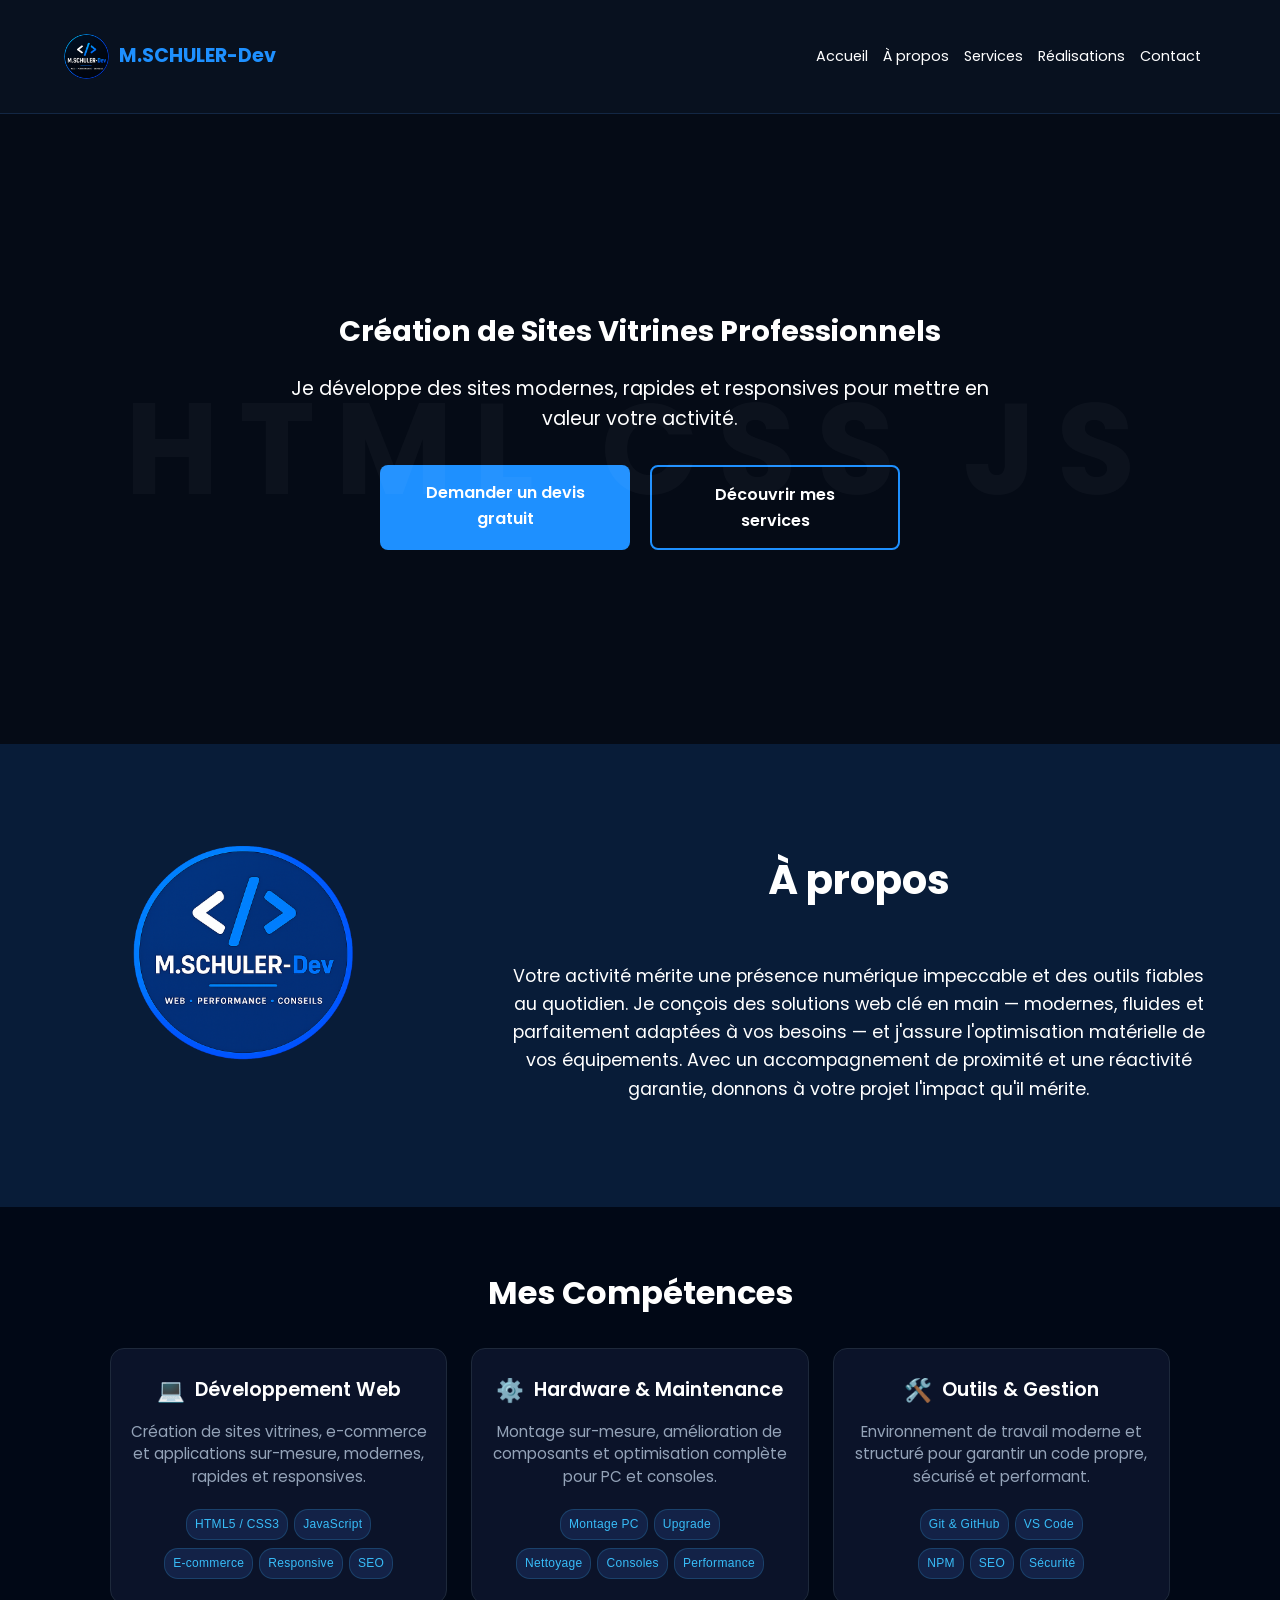
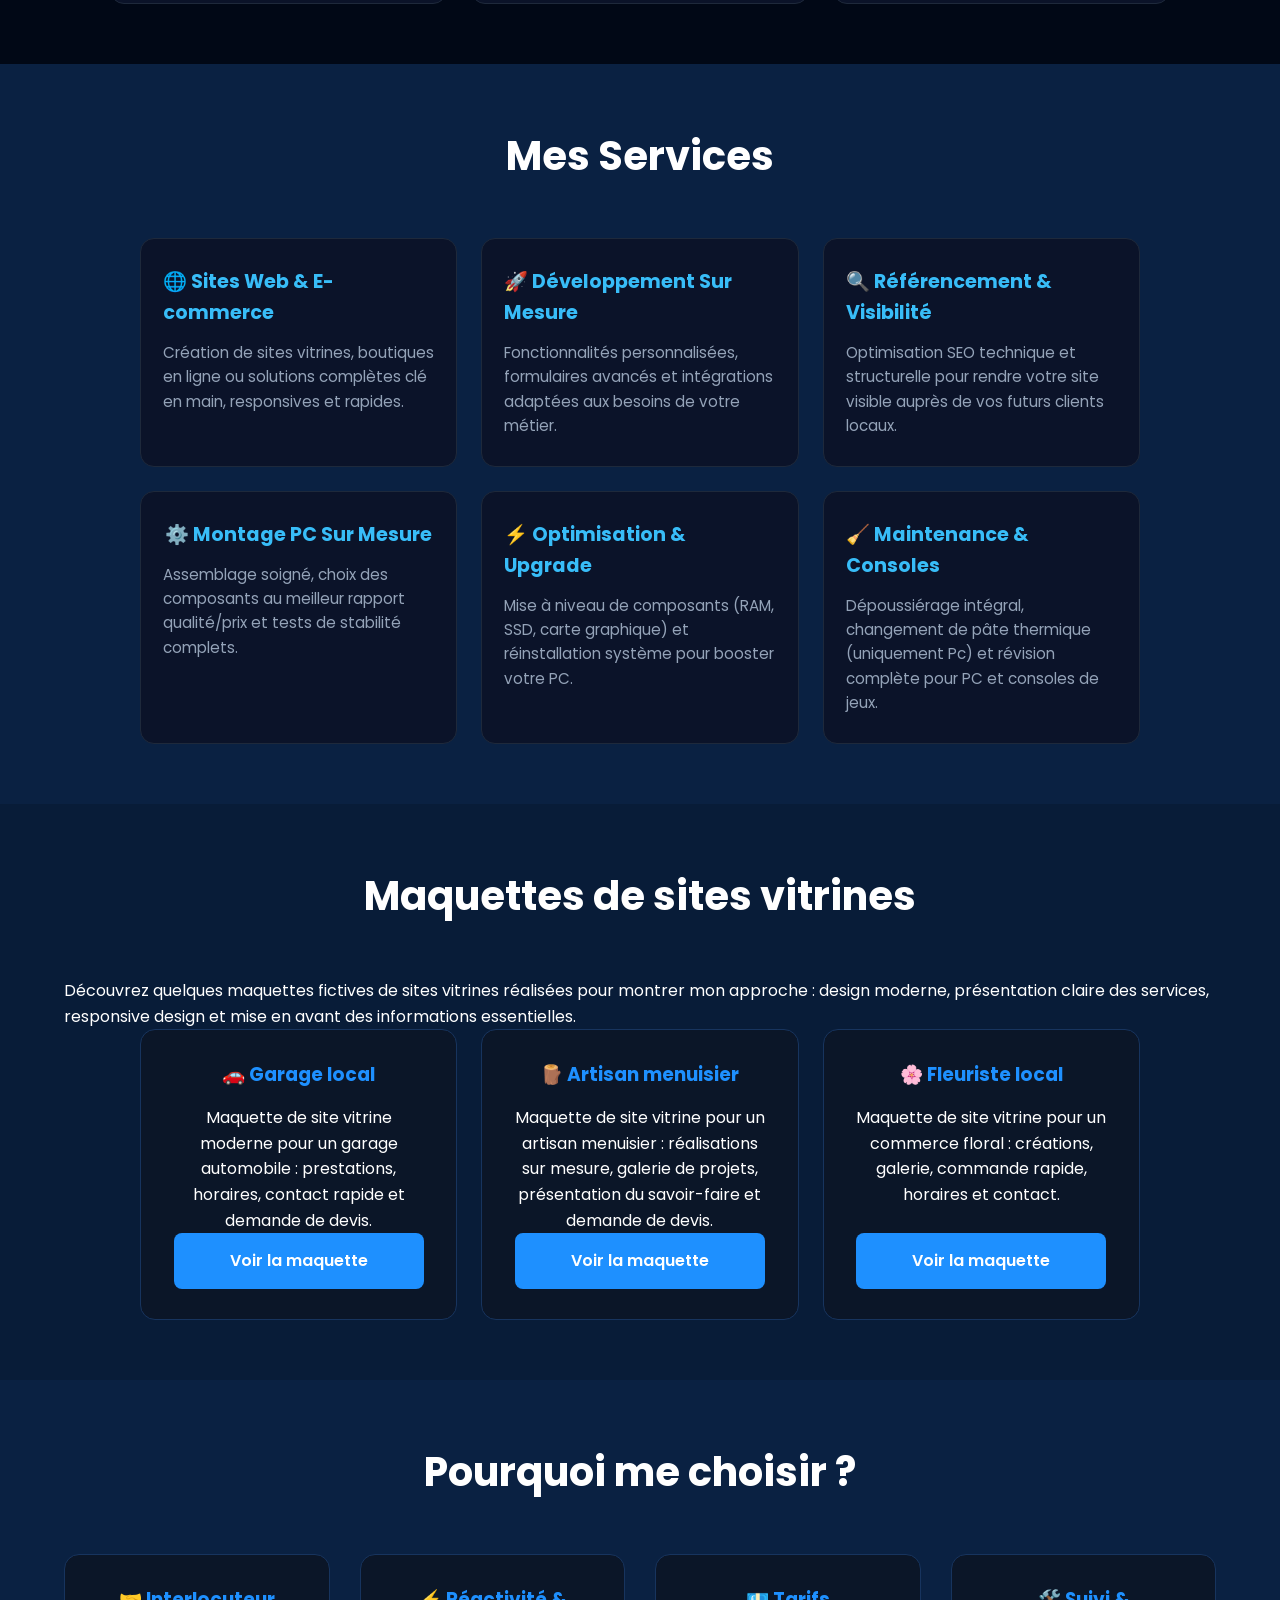
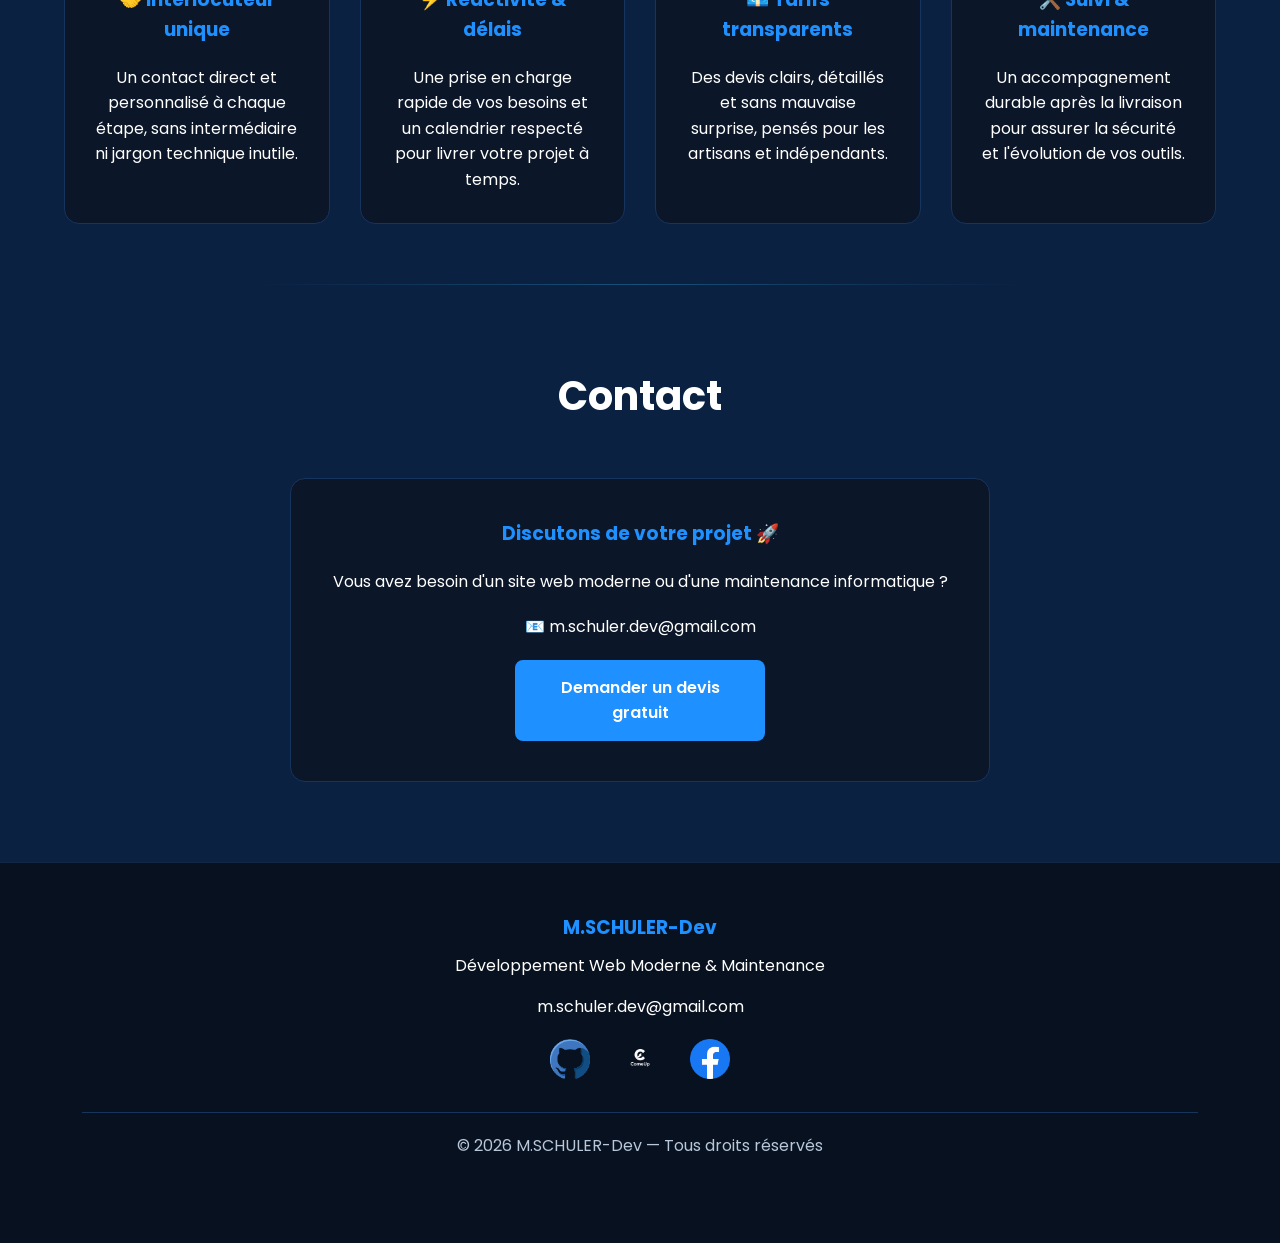
==== commit afb07cb3: "Update index.html" ====
--- a/index.html
+++ b/index.html
@@ -256,26 +256,29 @@
         </div>
       </div>
     </section>
-        <p>Développement Web Moderne</p>
-        <a href="mailto:m.schuler.dev@gmail.com">
-            m.schuler.dev@gmail.com
+        <footer class="footer">
+    <div class="container">
+      <h3>M.SCHULER-Dev</h3>
+      <p>Développement Web Moderne & Maintenance</p>
+      <p><a href="mailto:m.schuler.dev@gmail.com">m.schuler.dev@gmail.com</a></p>
+
+      <div class="social-links">
+        <a href="https://github.com/MSCHULER-Dev" target="_blank">
+          <img src="github.png" alt="GitHub">
         </a>
-        <div class="social-links">
-    <a href="https://github.com/MSCHULER-Dev" target="_blank">
-        <img src="github.png" alt="GitHub">
-    </a>
-    <a href="https://comeup.com/fr/@m-schuler-dev" target="_blank">
-    <img src="comeup.png" alt="ComeUp" class="comeup-icon">
-</a>
-    <a href="https://www.facebook.com/profile.php?id=61583402939374" target="_blank">
-    <img src="facebook.png" alt="Facebook">
-</a>
-</div>
-        <div class="footer-bottom">
-            © 2026 M.SCHULER-Dev - Tous droits réservés
-        </div>
-        </div>
-</footer>
+        <a href="https://comeup.com/fr/@m-schuler_dev" target="_blank">
+          <img src="comeup.png" alt="ComeUp">
+        </a>
+        <a href="https://www.facebook.com/profile.php?id=61583402939374" target="_blank">
+          <img src="facebook.png" alt="Facebook">
+        </a>
+      </div>
+
+      <div class="footer-bottom">
+        <p>© 2026 M.SCHULER-Dev — Tous droits réservés</p>
+      </div>
+    </div>
+  </footer>
     <script src="script.js"></script>
     <script data-goatcounter="https://mschuler-dev.goatcounter.com/count"
             async src="//gc.zgo.at/count.js"></script>
--- a/style.css
+++ b/style.css
@@ -1172,3 +1172,18 @@
   border-radius: 14px;
   white-space: nowrap;
 }
+.logo {
+  display: flex;
+  align-items: center;
+  gap: 10px;
+  text-decoration: none;
+  font-weight: 700;
+  font-size: 1.2rem;
+  color: #0070f3;
+}
+
+.logo-img {
+  width: 40px;
+  height: 40px;
+  object-fit: contain;
+}
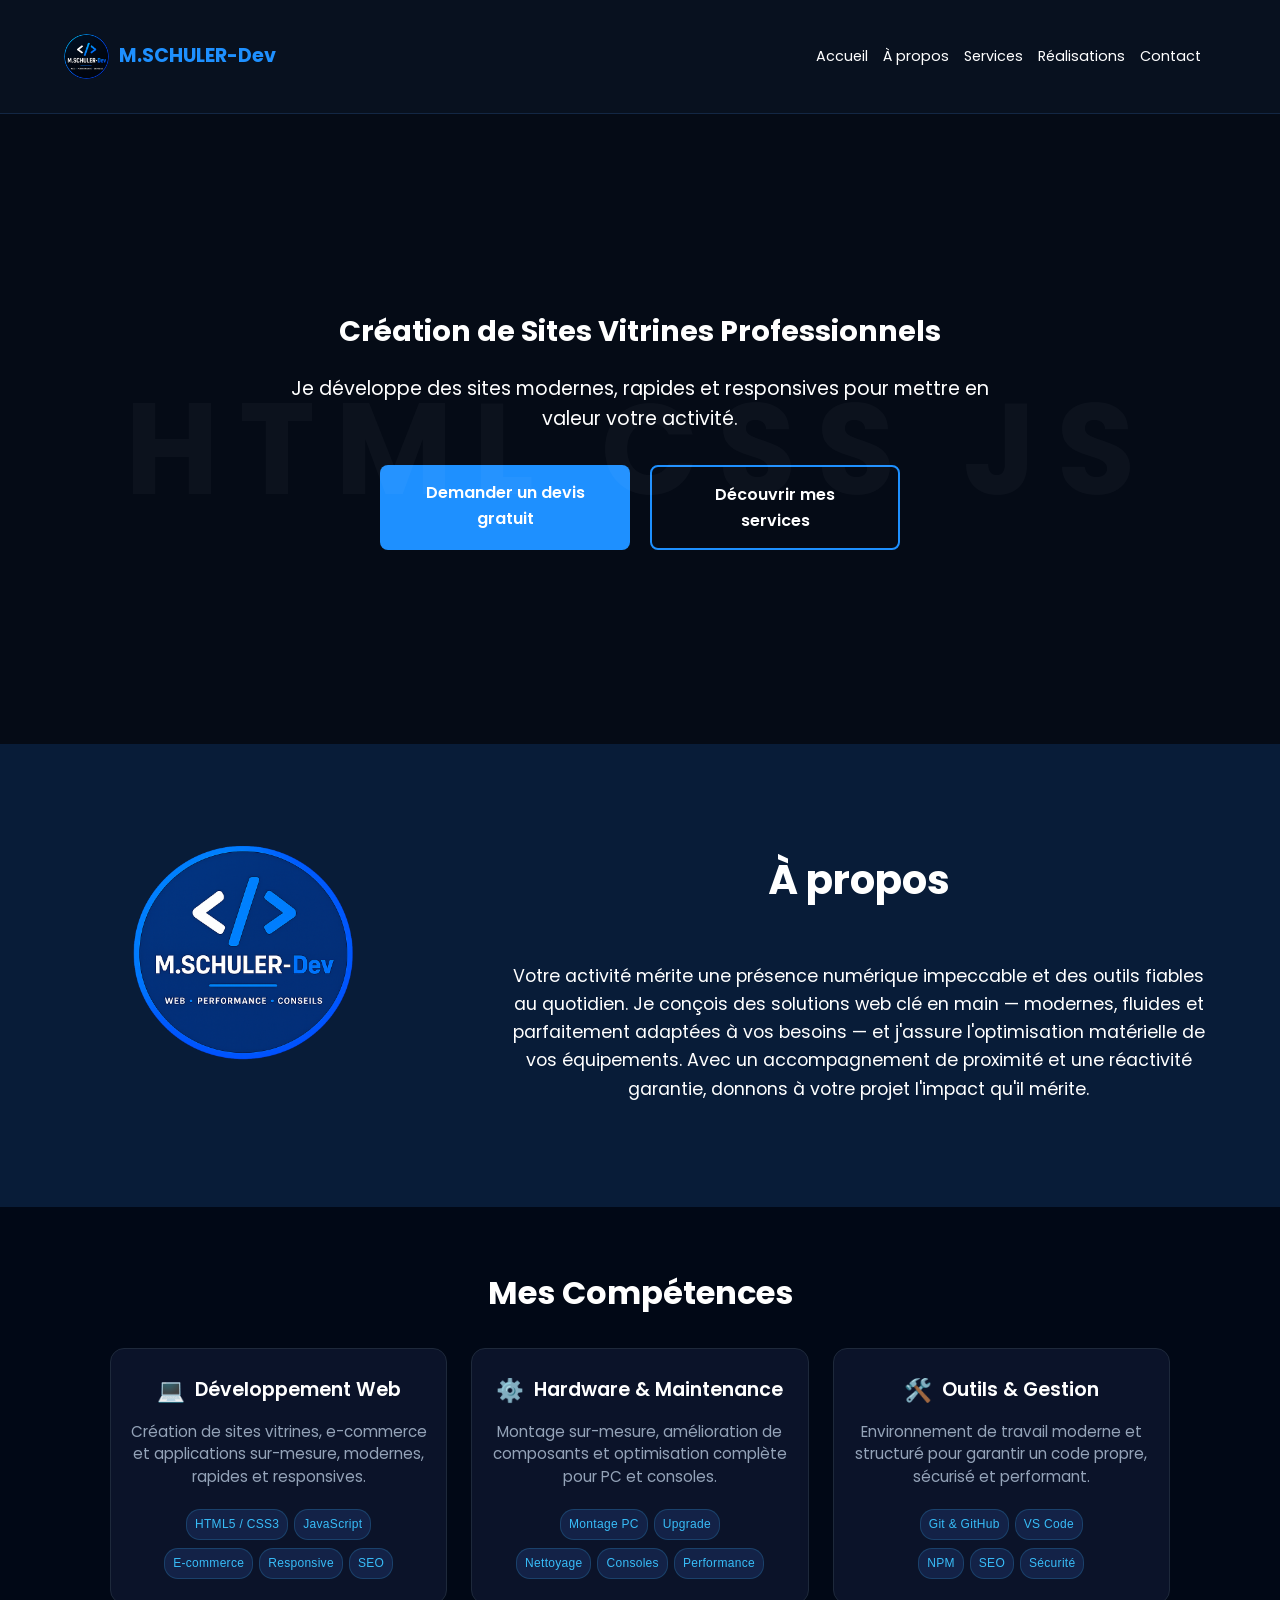
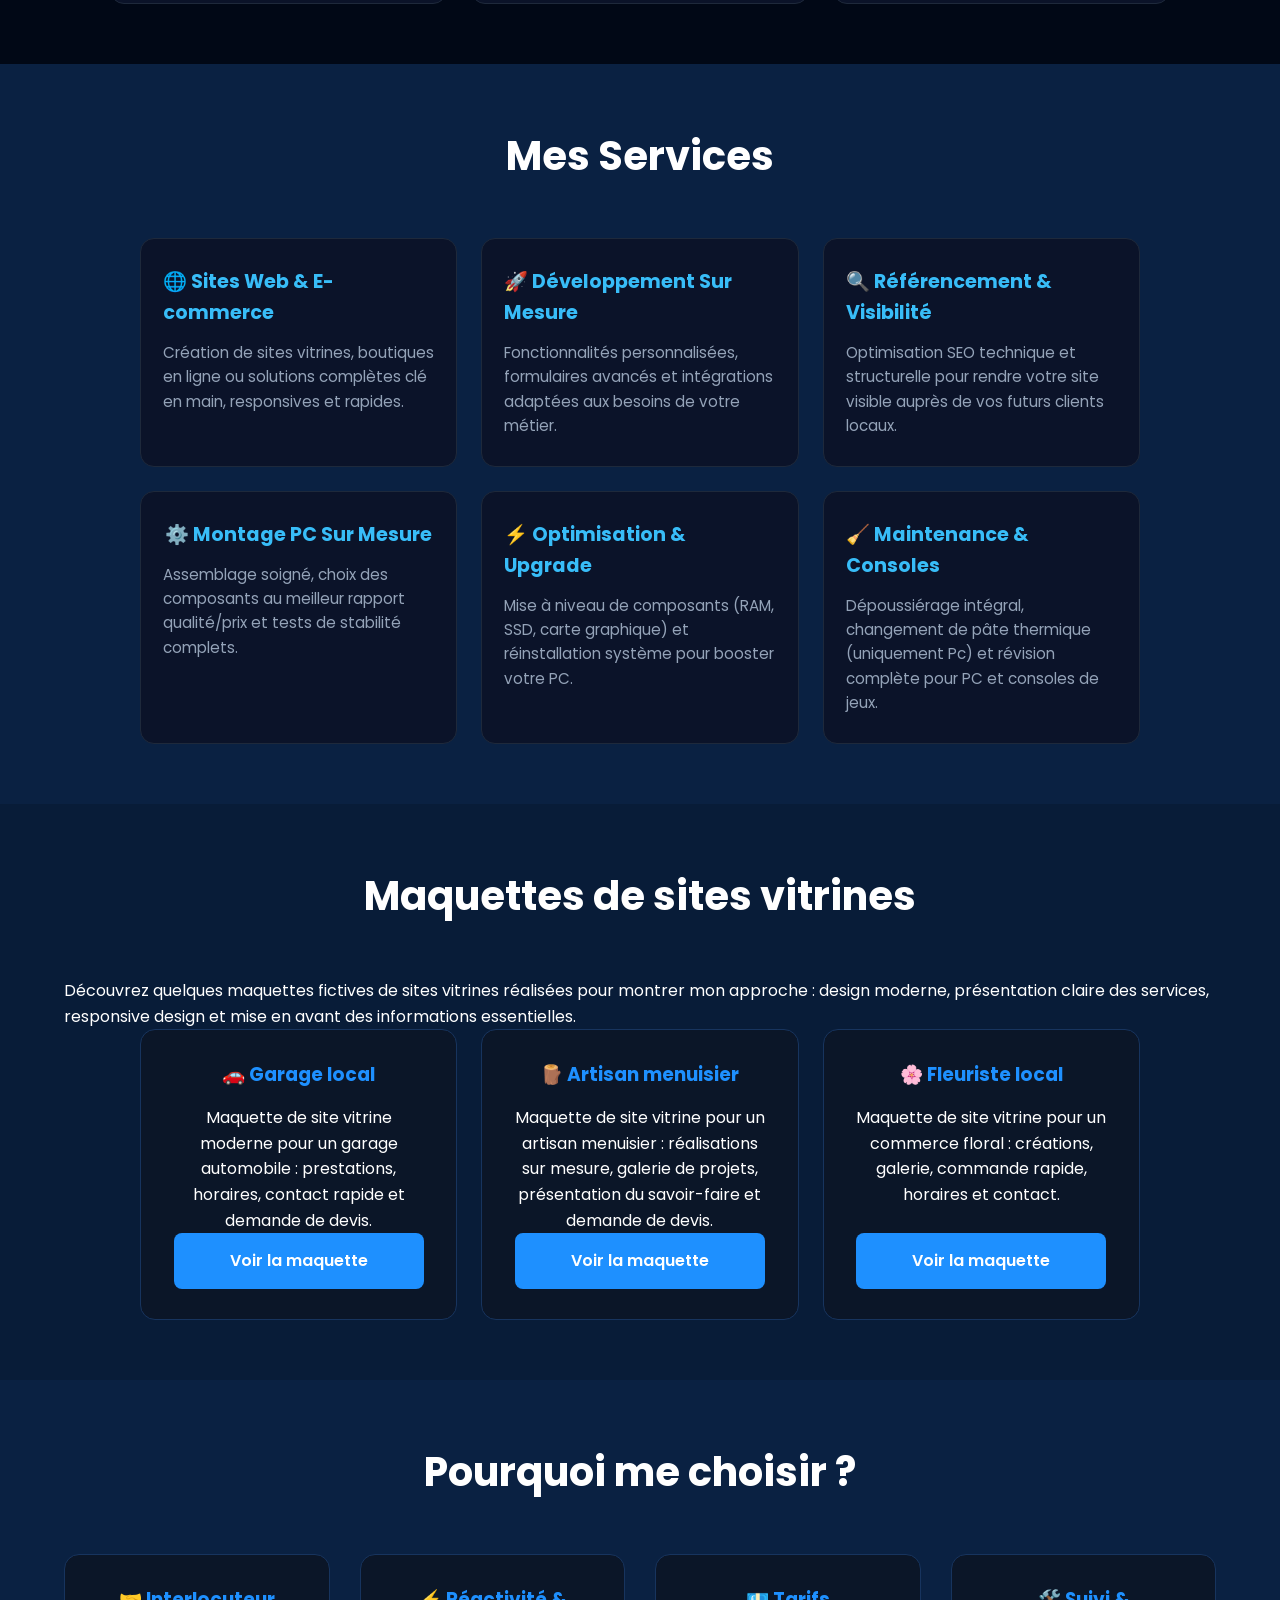
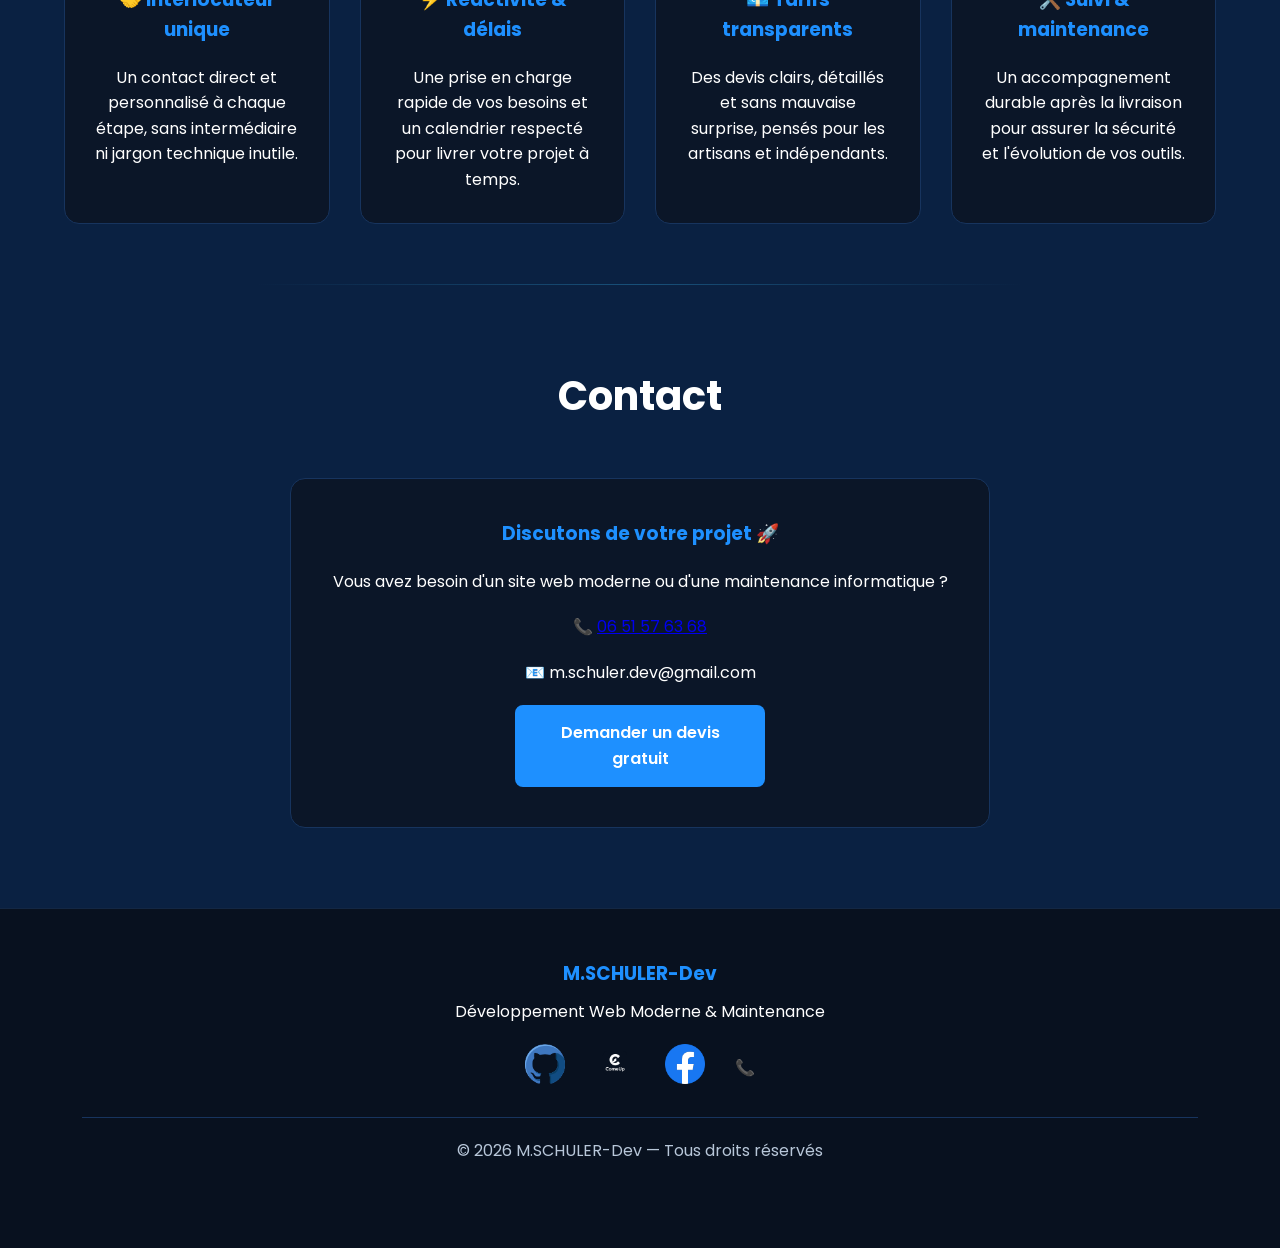
==== commit 5082ceee: "Update index.html" ====
--- a/index.html
+++ b/index.html
@@ -13,7 +13,7 @@
 
   gtag('config', 'G-PD7ECLPW9R');
 </script>
-<link rel="icon" type="image/png" href="code.png">
+<link rel="icon" type="image/png" href="logo-mschuler-64.png">
     <link rel="stylesheet" href="style.css">
 
     <link rel="preconnect" href="https://fonts.googleapis.com">
@@ -249,7 +249,10 @@
         <div class="contact-card">
           <h3>Discutons de votre projet 🚀</h3>
           <p>Vous avez besoin d'un site web moderne ou d'une maintenance informatique ?</p>
-          <p class="contact-email">📧 m.schuler.dev@gmail.com</p>
+            <p class="contact-phone">
+            📞 <a href="tel:0651576368">06 51 57 63 68</a>
+             </p>
+            <p class="contact-email">📧 m.schuler.dev@gmail.com</p>
           <a href="mailto:m.schuler.dev@gmail.com?subject=Demande%20de%20devis" class="btn">
             Demander un devis gratuit
           </a>
@@ -260,20 +263,20 @@
     <div class="container">
       <h3>M.SCHULER-Dev</h3>
       <p>Développement Web Moderne & Maintenance</p>
-      <p><a href="mailto:m.schuler.dev@gmail.com">m.schuler.dev@gmail.com</a></p>
-
-      <div class="social-links">
+    <div class="social-links">
         <a href="https://github.com/MSCHULER-Dev" target="_blank">
-          <img src="github.png" alt="GitHub">
+            <img src="github.png" alt="GitHub">
         </a>
         <a href="https://comeup.com/fr/@m-schuler_dev" target="_blank">
-          <img src="comeup.png" alt="ComeUp">
+            <img src="comeup.png" alt="ComeUp">
         </a>
         <a href="https://www.facebook.com/profile.php?id=61583402939374" target="_blank">
-          <img src="facebook.png" alt="Facebook">
-        </a>
-      </div>
-
+            <img src="facebook.png" alt="Facebook">
+        </a>
+        <a href="tel:0651576368" title="Appeler">
+            📞
+        </a>
+    </div>
       <div class="footer-bottom">
         <p>© 2026 M.SCHULER-Dev — Tous droits réservés</p>
       </div>
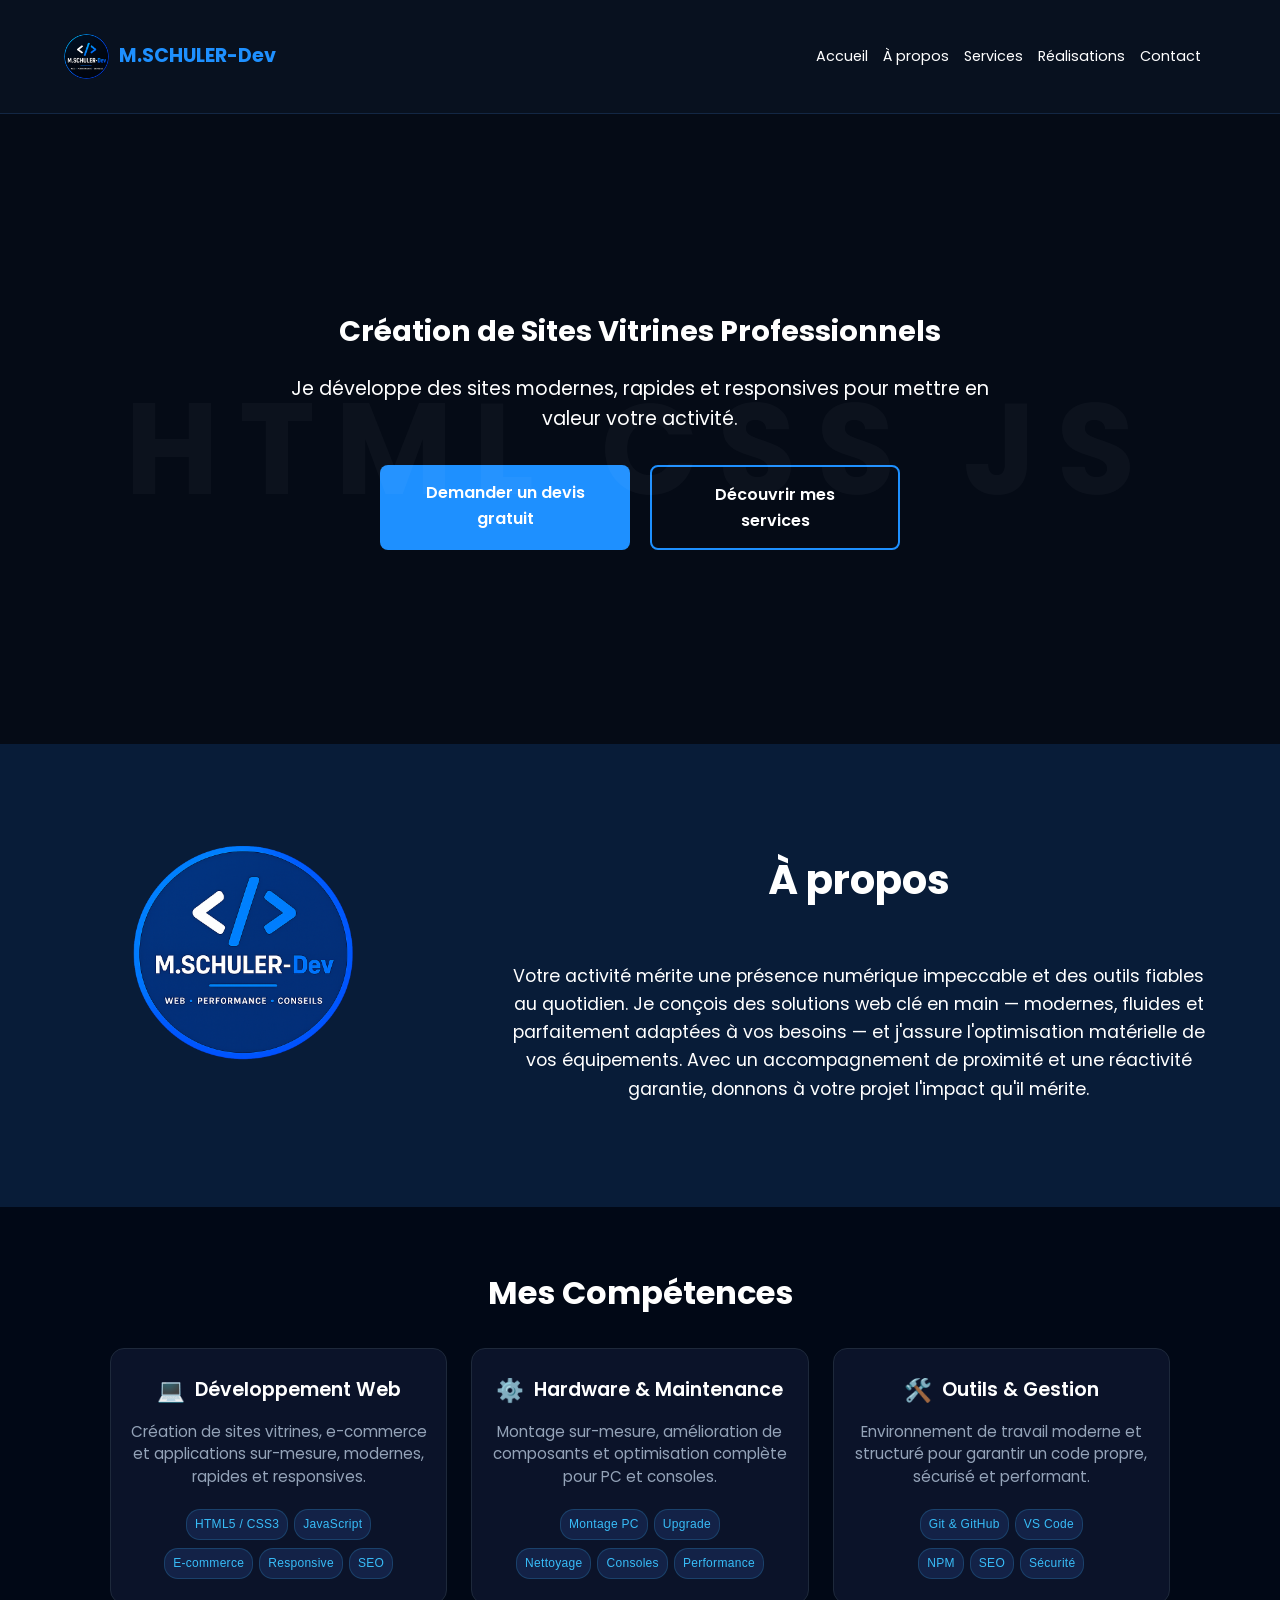
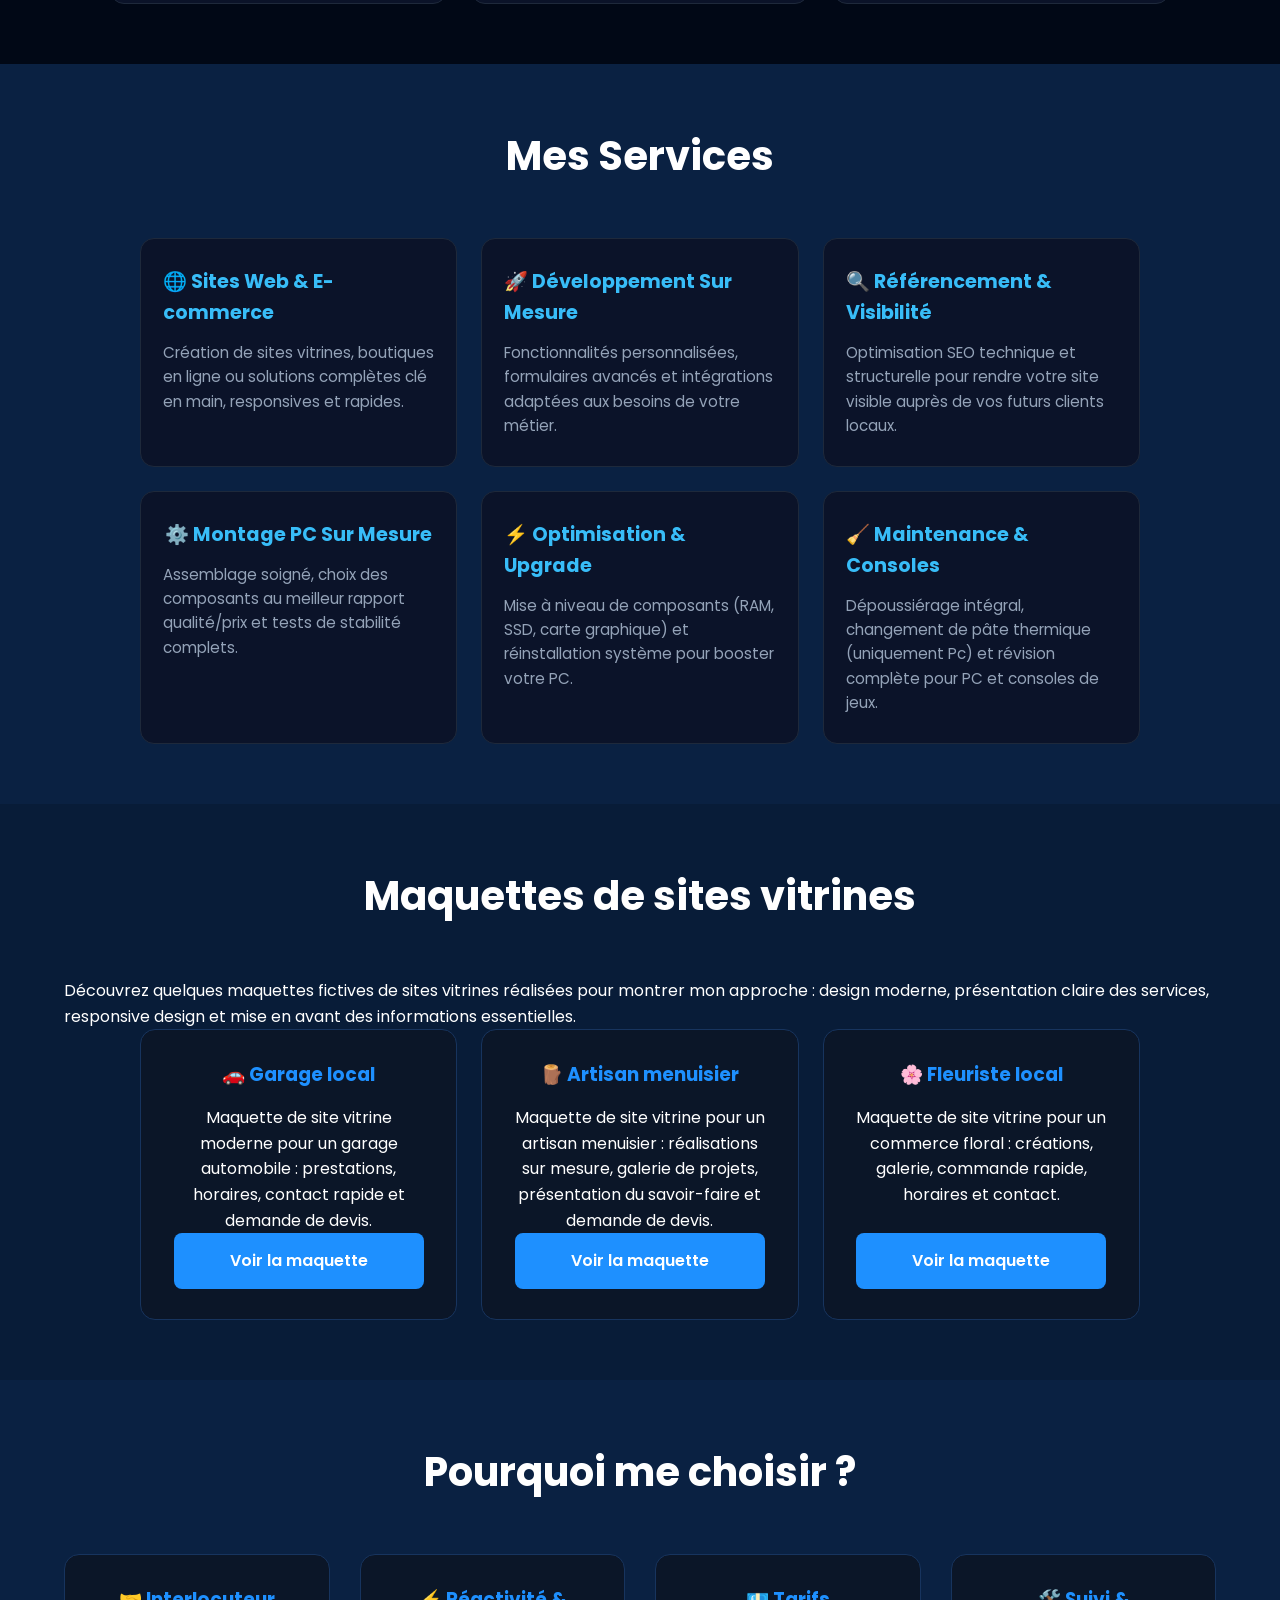
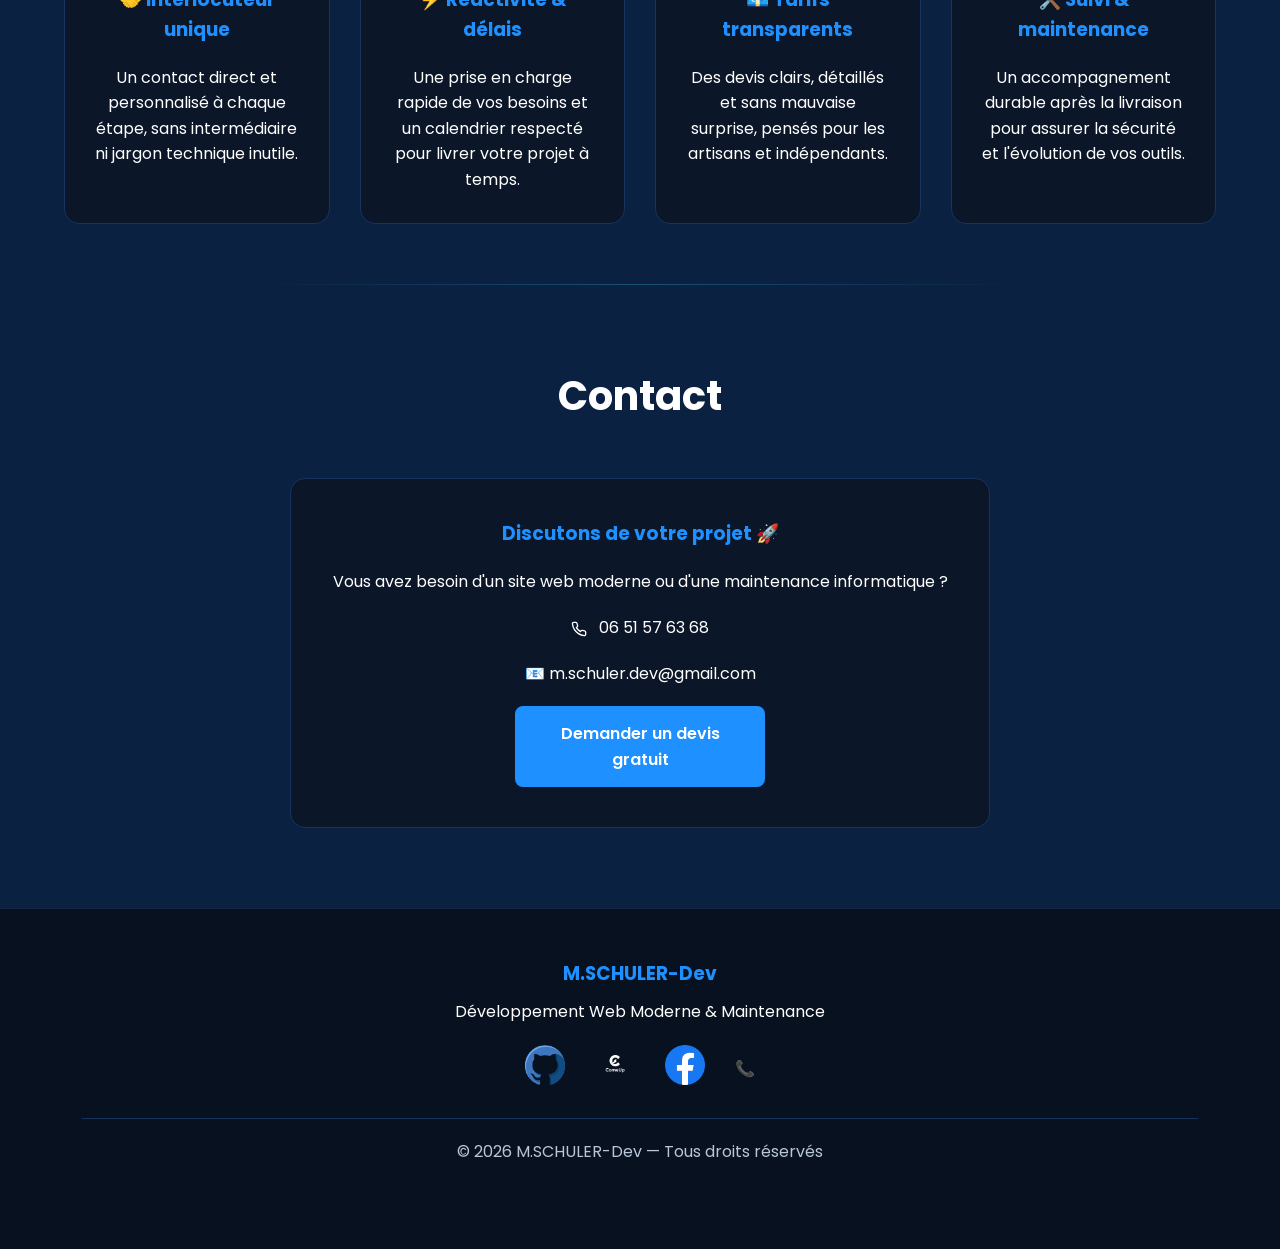
==== commit b2a47d41: "Update index.html" ====
--- a/index.html
+++ b/index.html
@@ -250,7 +250,12 @@
           <h3>Discutons de votre projet 🚀</h3>
           <p>Vous avez besoin d'un site web moderne ou d'une maintenance informatique ?</p>
             <p class="contact-phone">
-            📞 <a href="tel:0651576368">06 51 57 63 68</a>
+            <a href="tel:0651576368" style="color: #ffffff; text-decoration: none; vertical-align: middle;">
+        <svg width="16" height="16" viewBox="0 0 24 24" fill="none" stroke="currentColor" stroke-width="2" stroke-linecap="round" stroke-linejoin="round" style="margin-right: 8px; vertical-align: middle;">
+            <path d="M22 16.92v3a2 2 0 0 1-2.18 2 19.79 19.79 0 0 1-8.63-3.07 19.5 19.5 0 0 1-6-6 19.79 19.79 0 0 1-3.07-8.67A2 2 0 0 1 4.11 2h3a2 2 0 0 1 2 1.72 12.84 12.84 0 0 0 .7 2.81 2 2 0 0 1-.45 2.11L8.09 9.91a16 16 0 0 0 6 6l1.27-1.27a2 2 0 0 1 2.11-.45 12.84 12.84 0 0 0 2.81.7A2 2 0 0 1 22 16.92z"></path>
+        </svg>
+        06 51 57 63 68
+    </a>
              </p>
             <p class="contact-email">📧 m.schuler.dev@gmail.com</p>
           <a href="mailto:m.schuler.dev@gmail.com?subject=Demande%20de%20devis" class="btn">
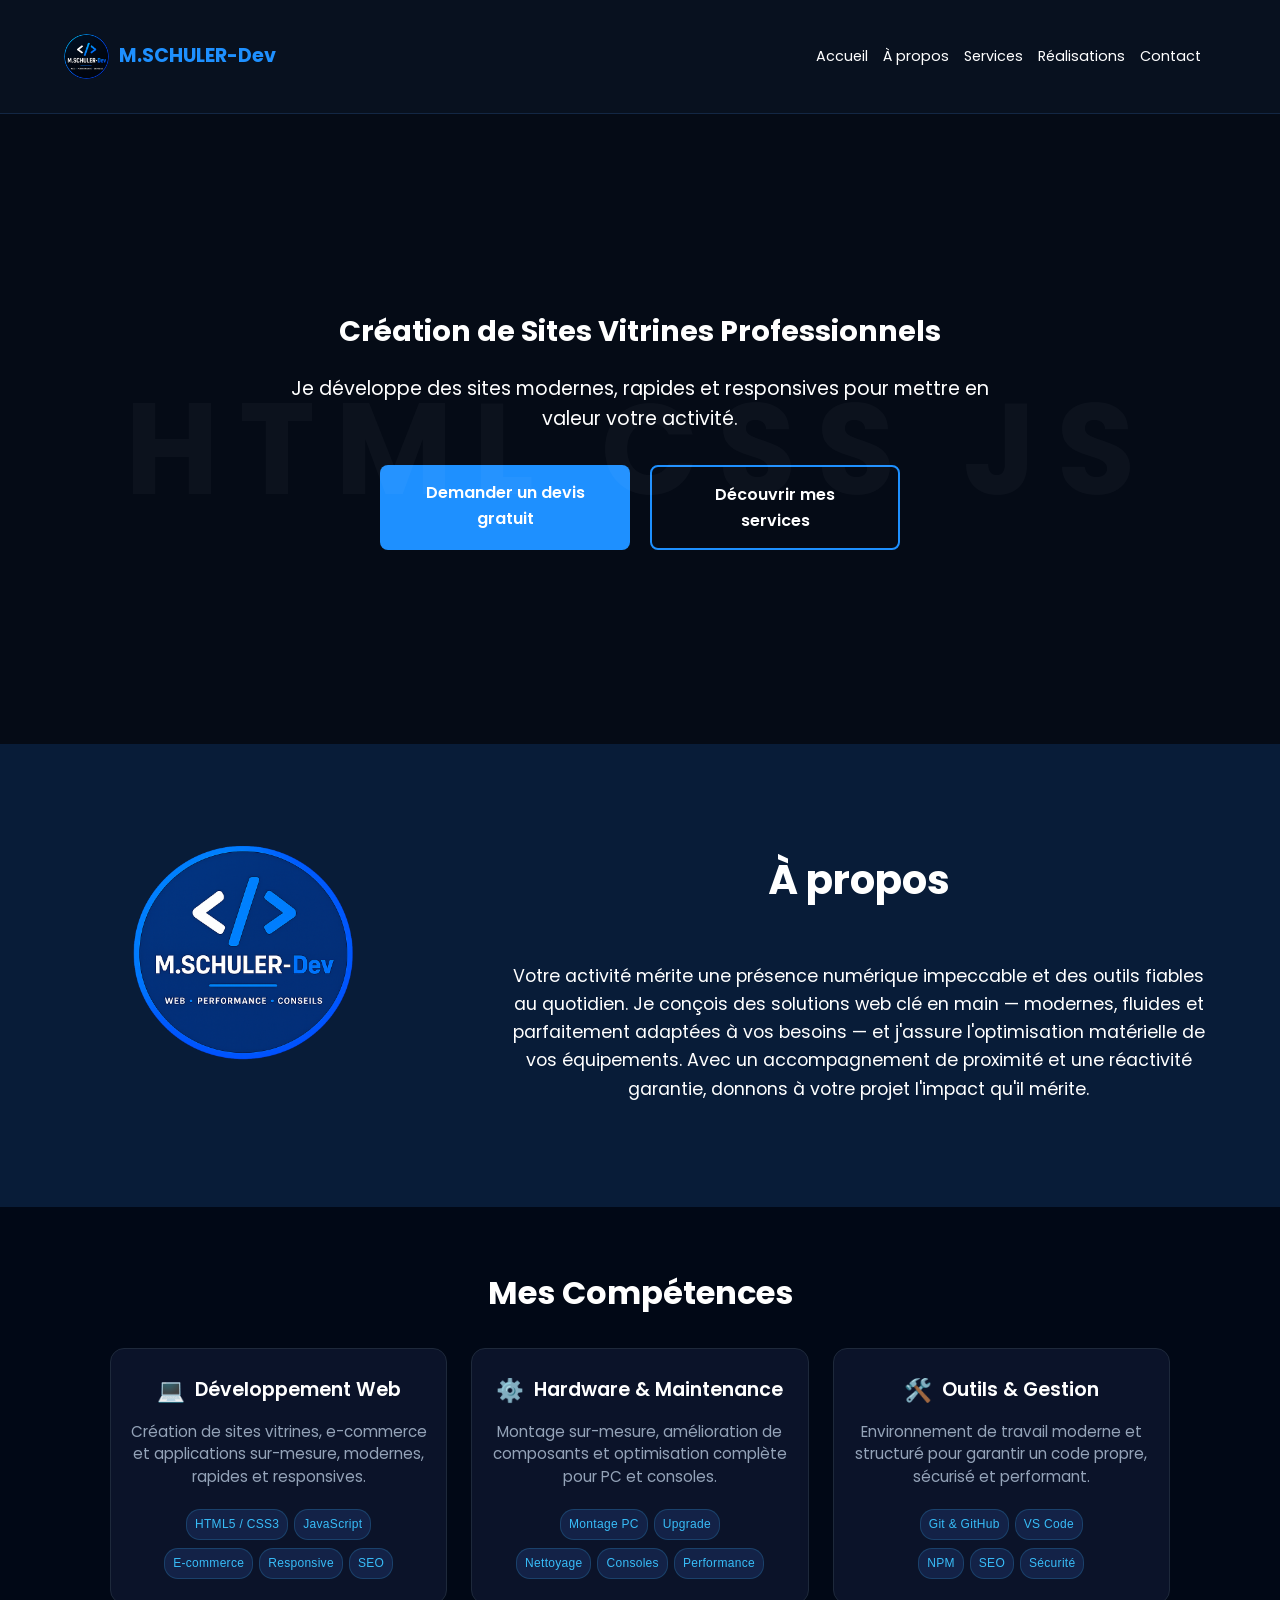
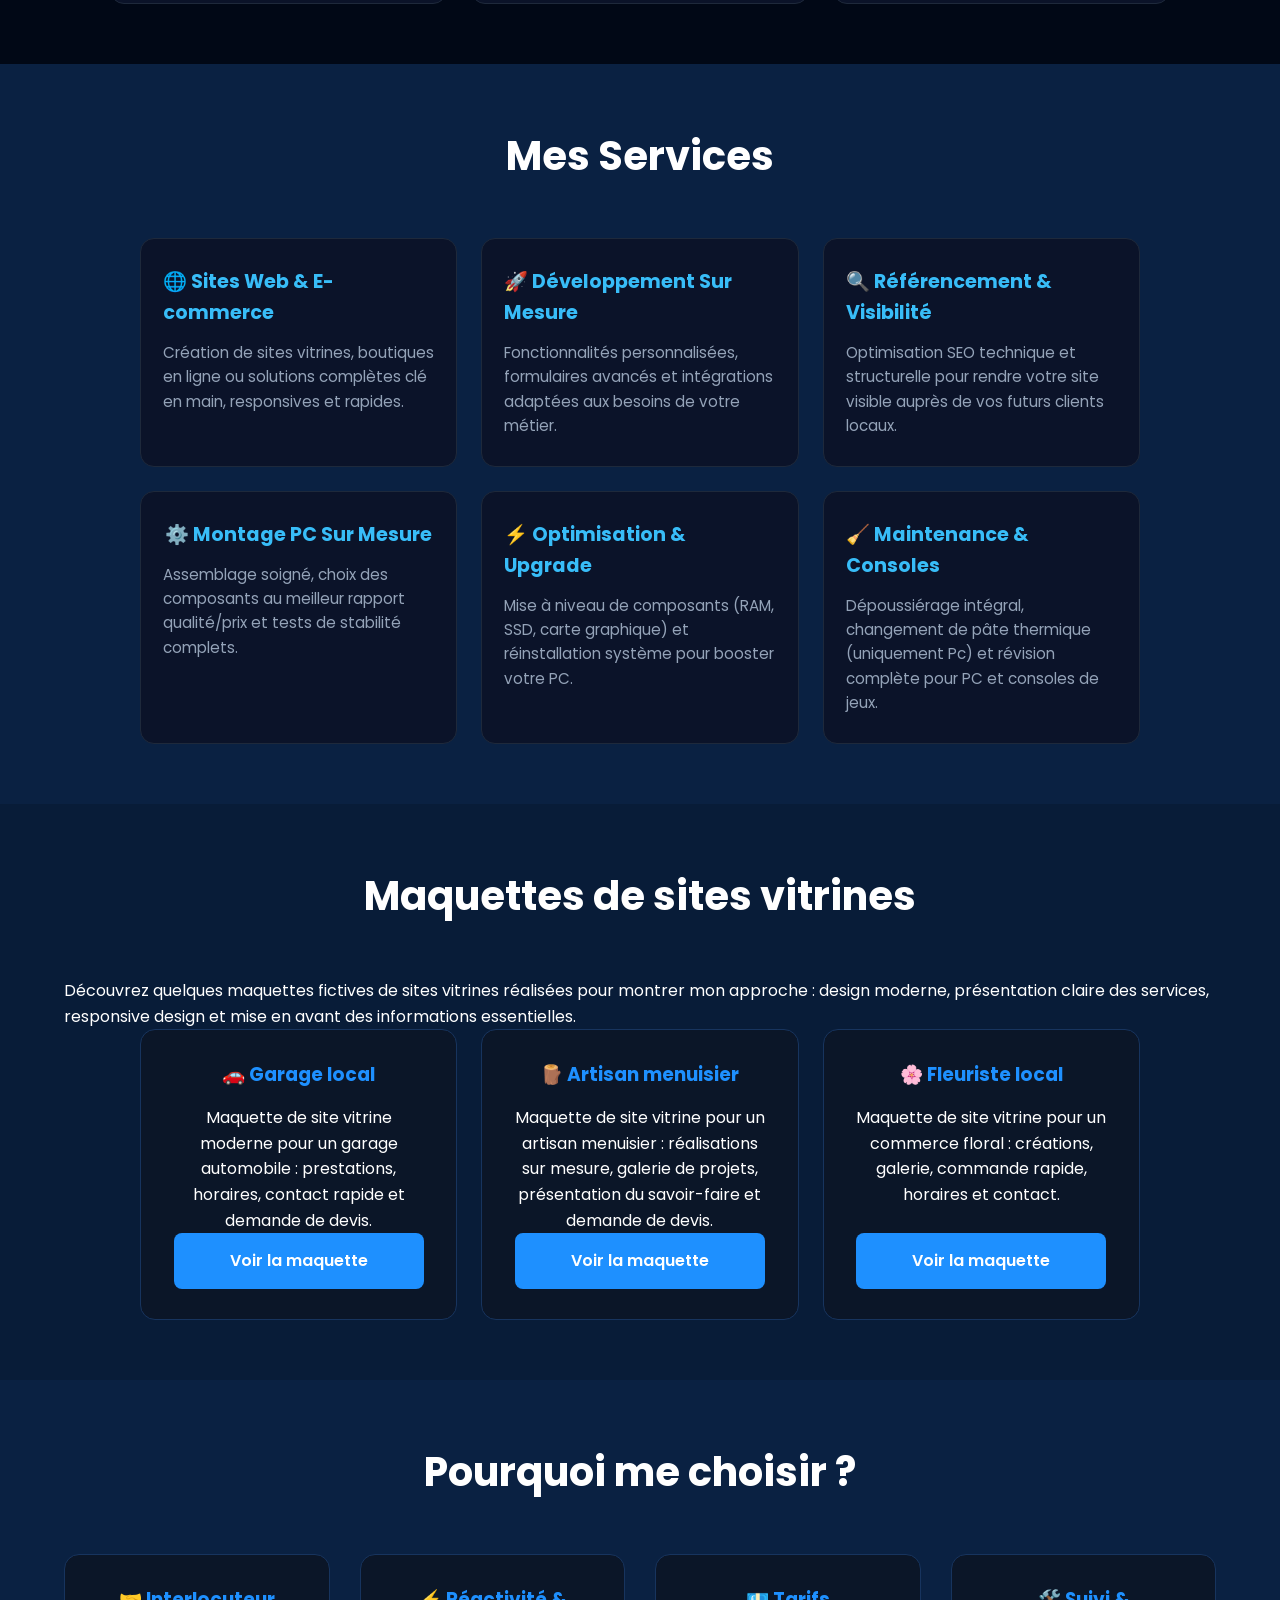
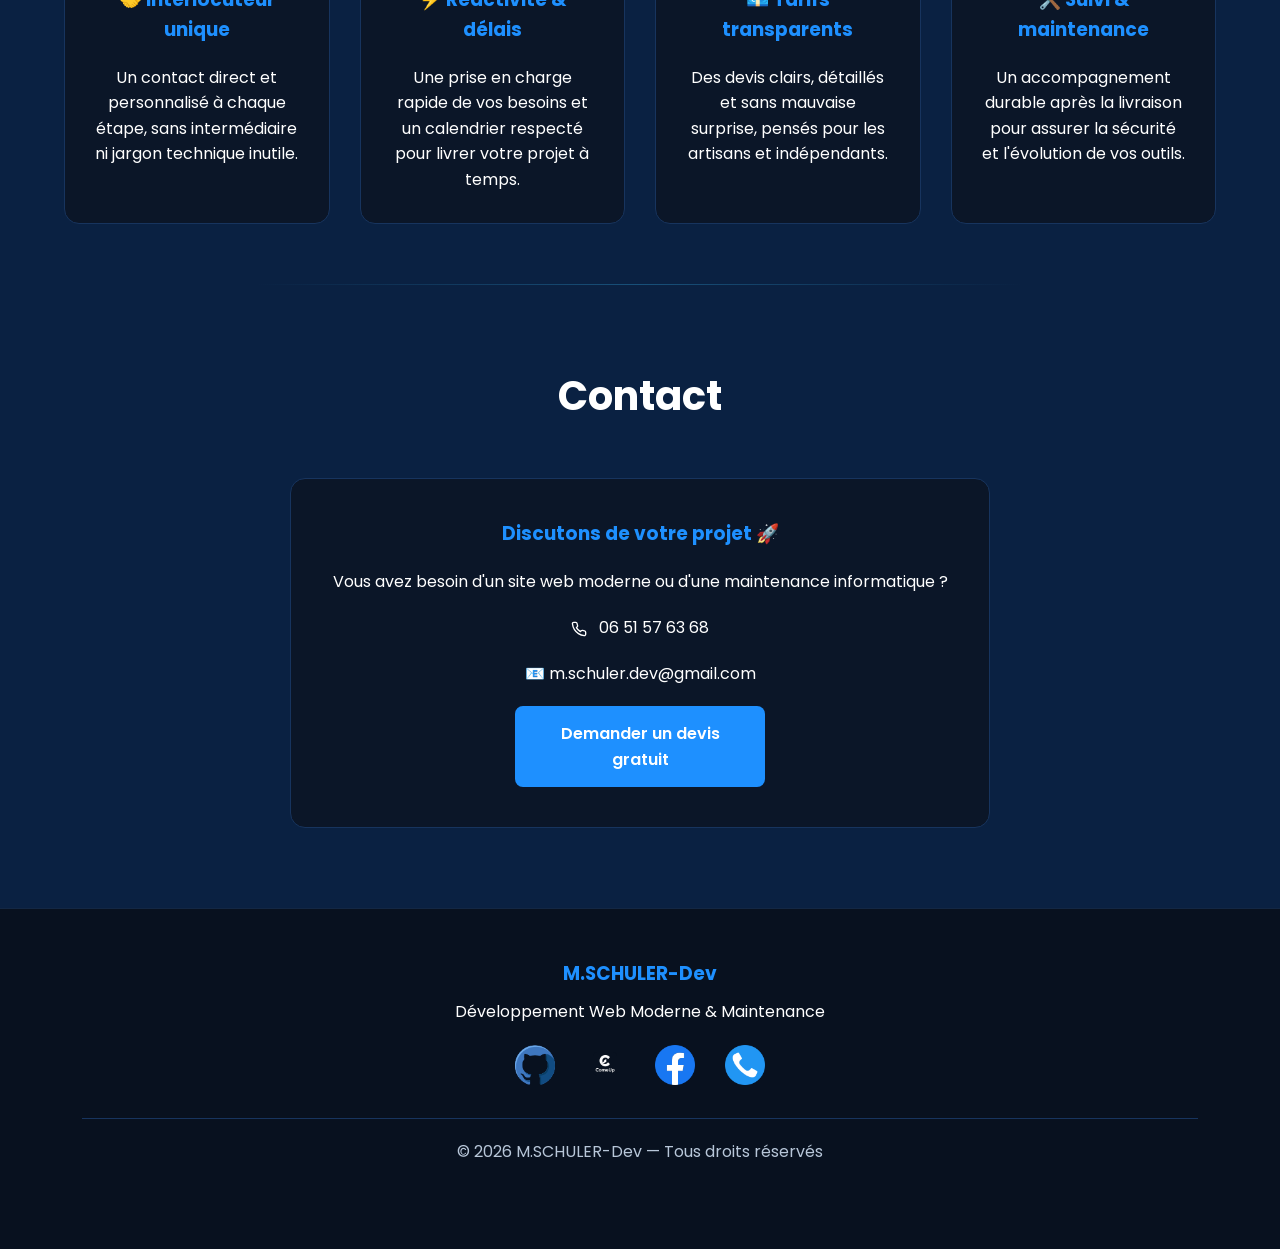
==== commit ca7d95ad: "Update index.html" ====
--- a/index.html
+++ b/index.html
@@ -278,8 +278,8 @@
         <a href="https://www.facebook.com/profile.php?id=61583402939374" target="_blank">
             <img src="facebook.png" alt="Facebook">
         </a>
-        <a href="tel:0651576368" title="Appeler">
-            📞
+        <a href="tel:0651576368" target="_blank">
+            <img src="appel.png" alt="Téléphone">
         </a>
     </div>
       <div class="footer-bottom">
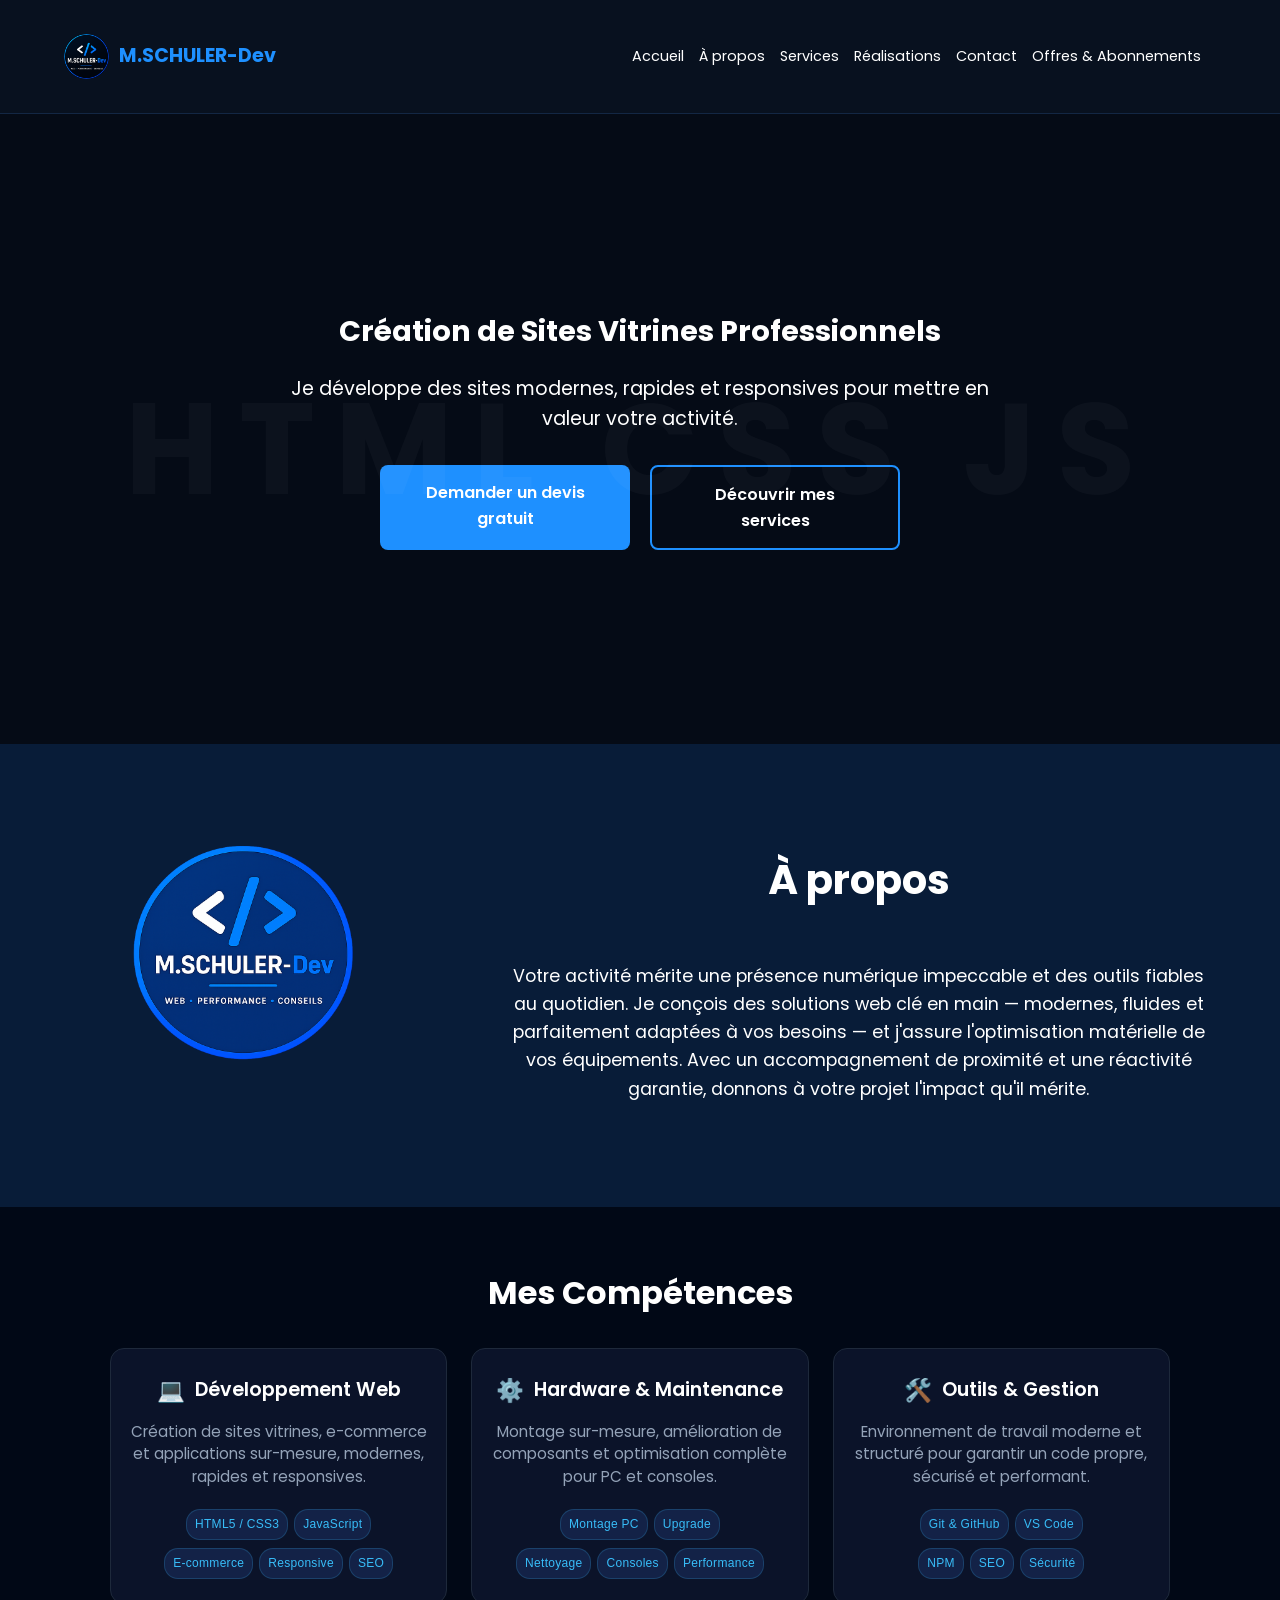
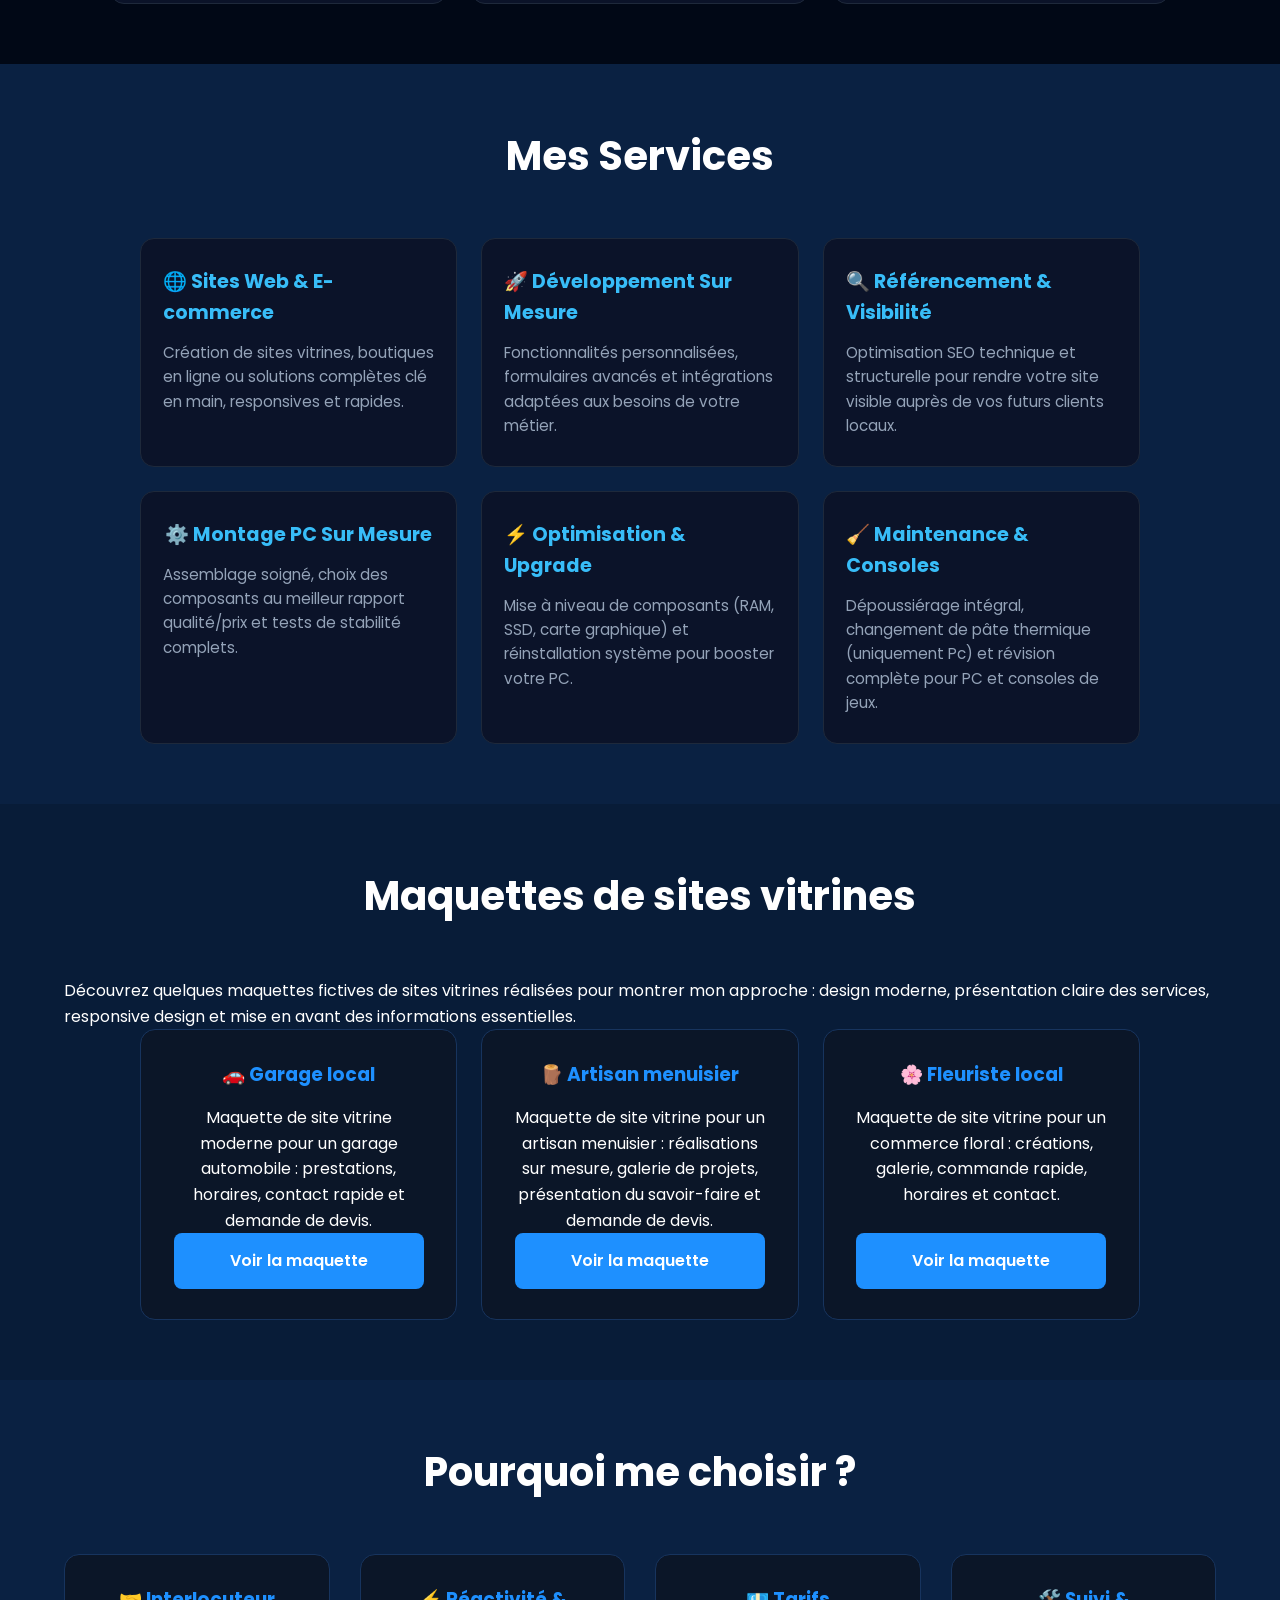
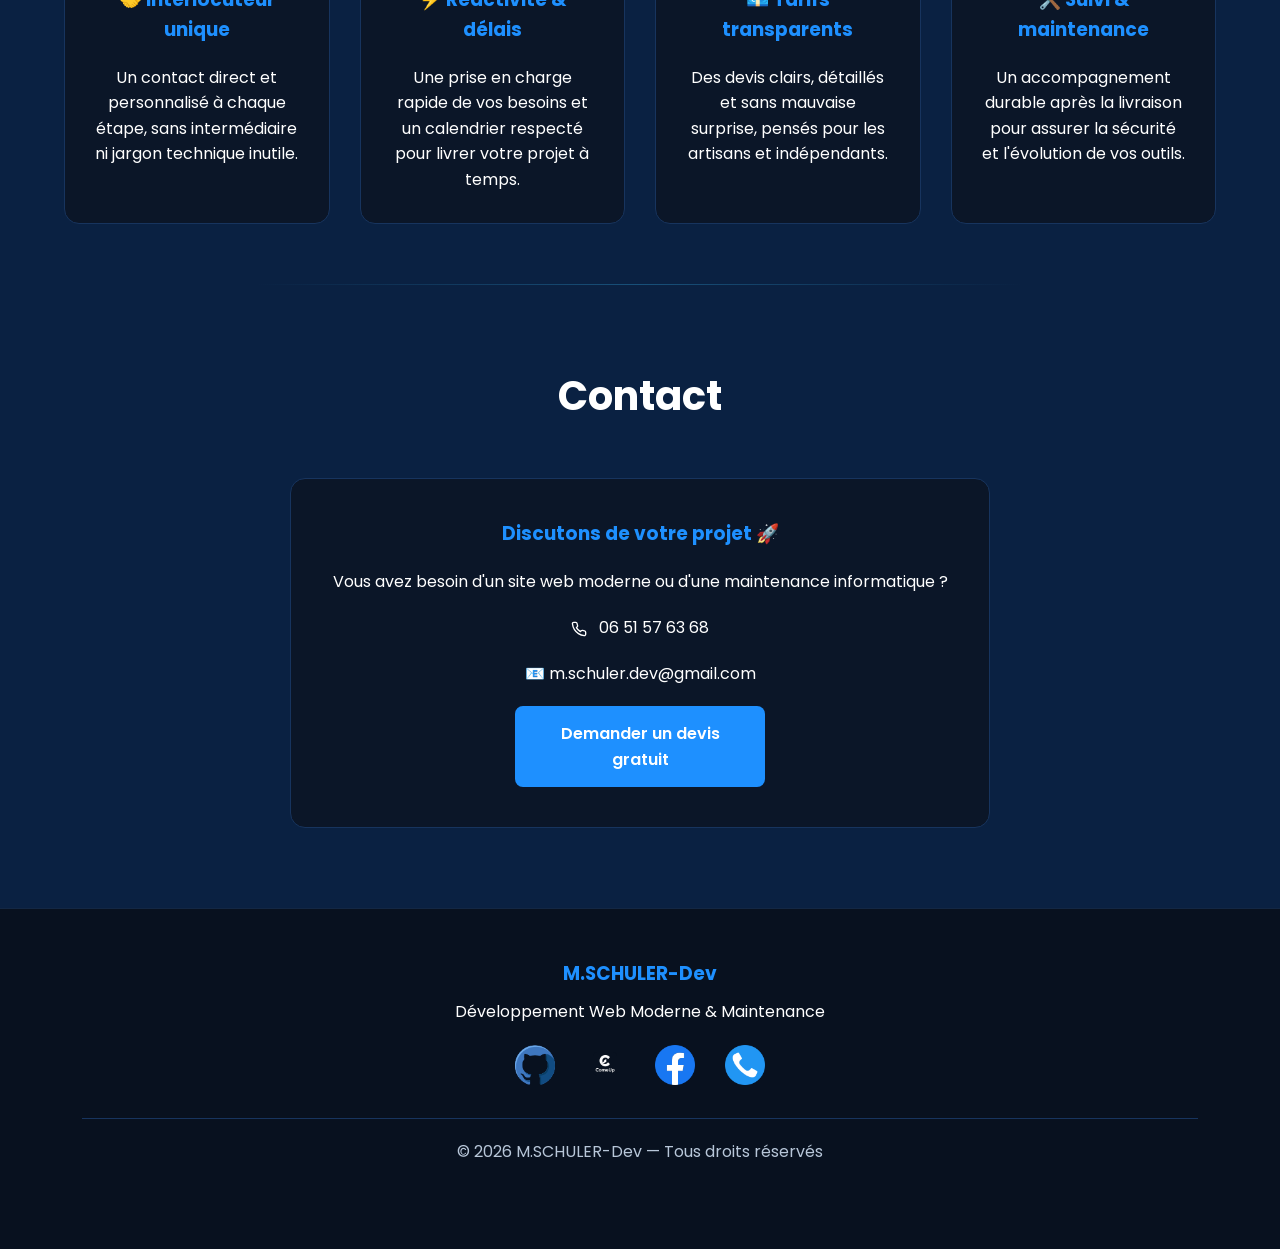
==== commit e5c66fb3: "Update index.html" ====
--- a/index.html
+++ b/index.html
@@ -38,6 +38,7 @@
                 <li><a href="#services">Services</a></li>
                 <li><a href="#realisations">Réalisations</a></li>
                 <li><a href="#contact">Contact</a></li>
+                <li><a href="https://ms-build.fr/" target="_blank">Offres & Abonnements</a></li>
             </ul>
         </nav>
     </div>
